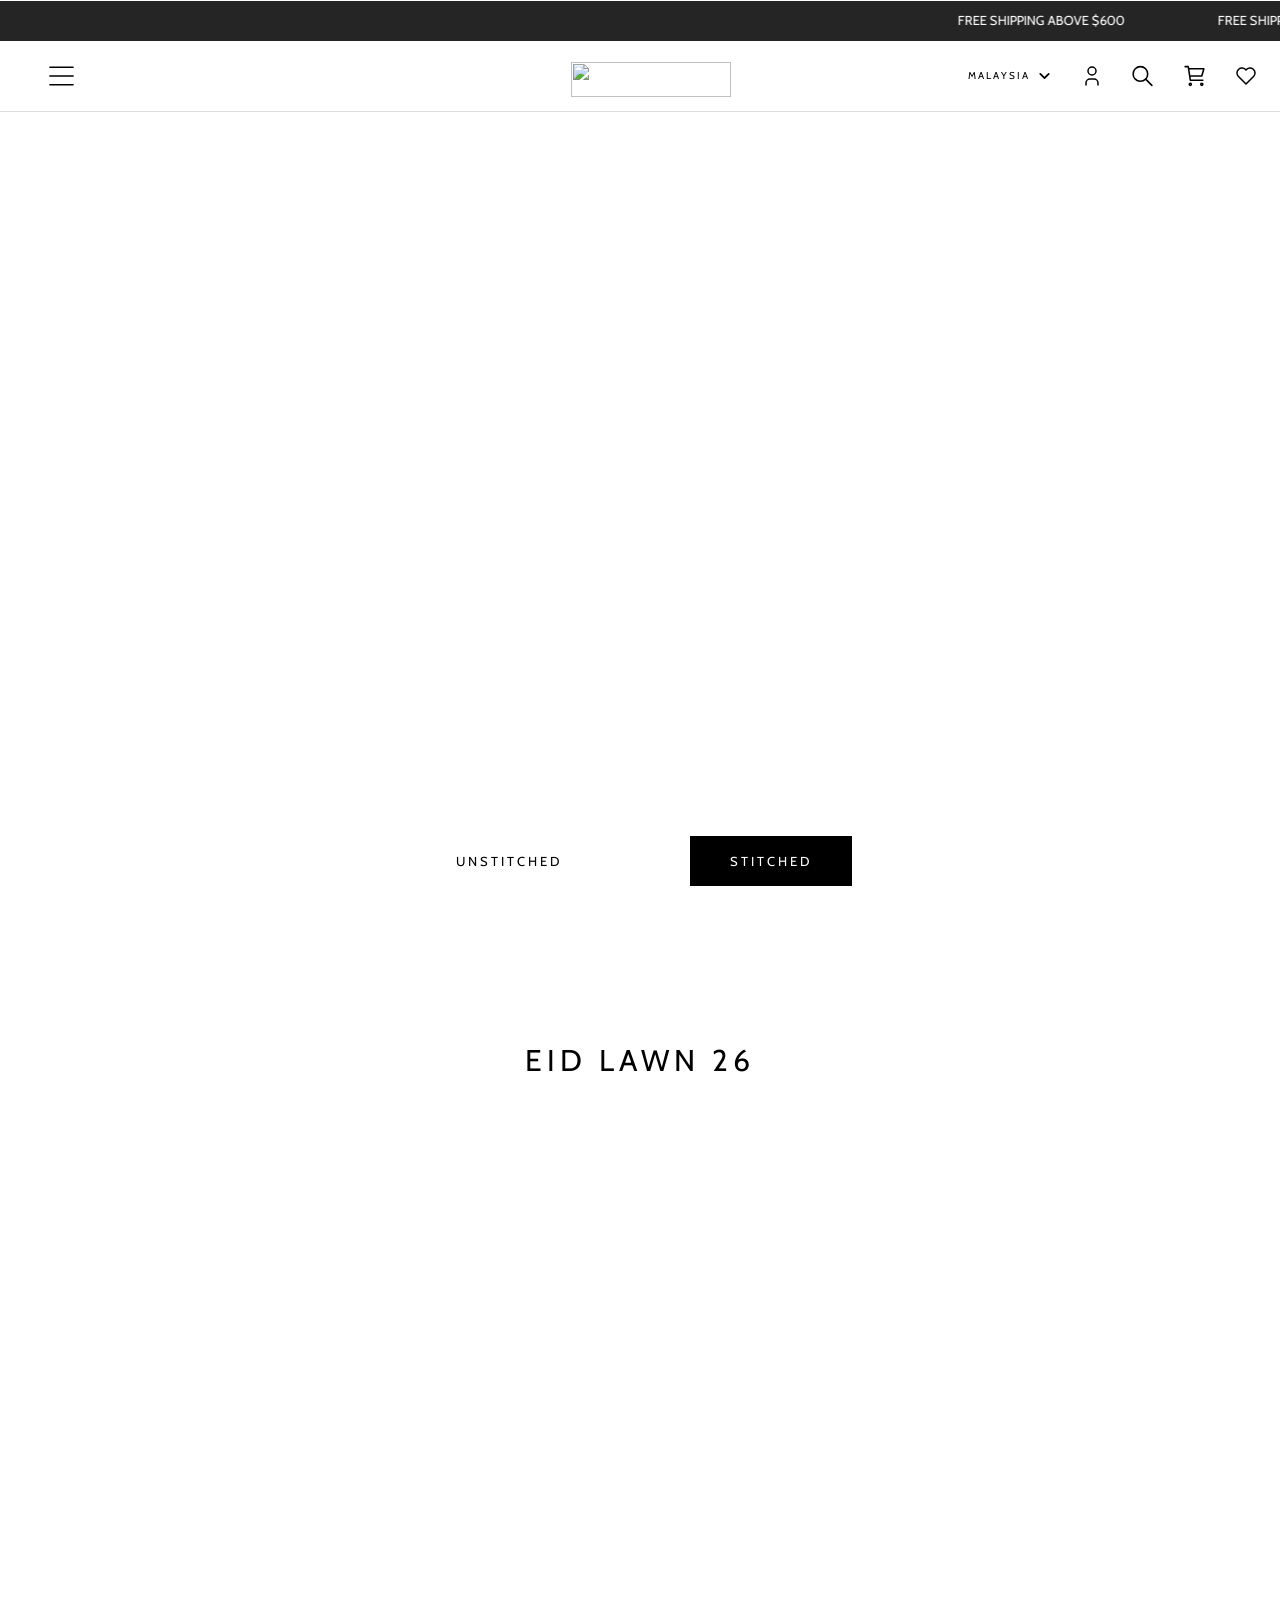
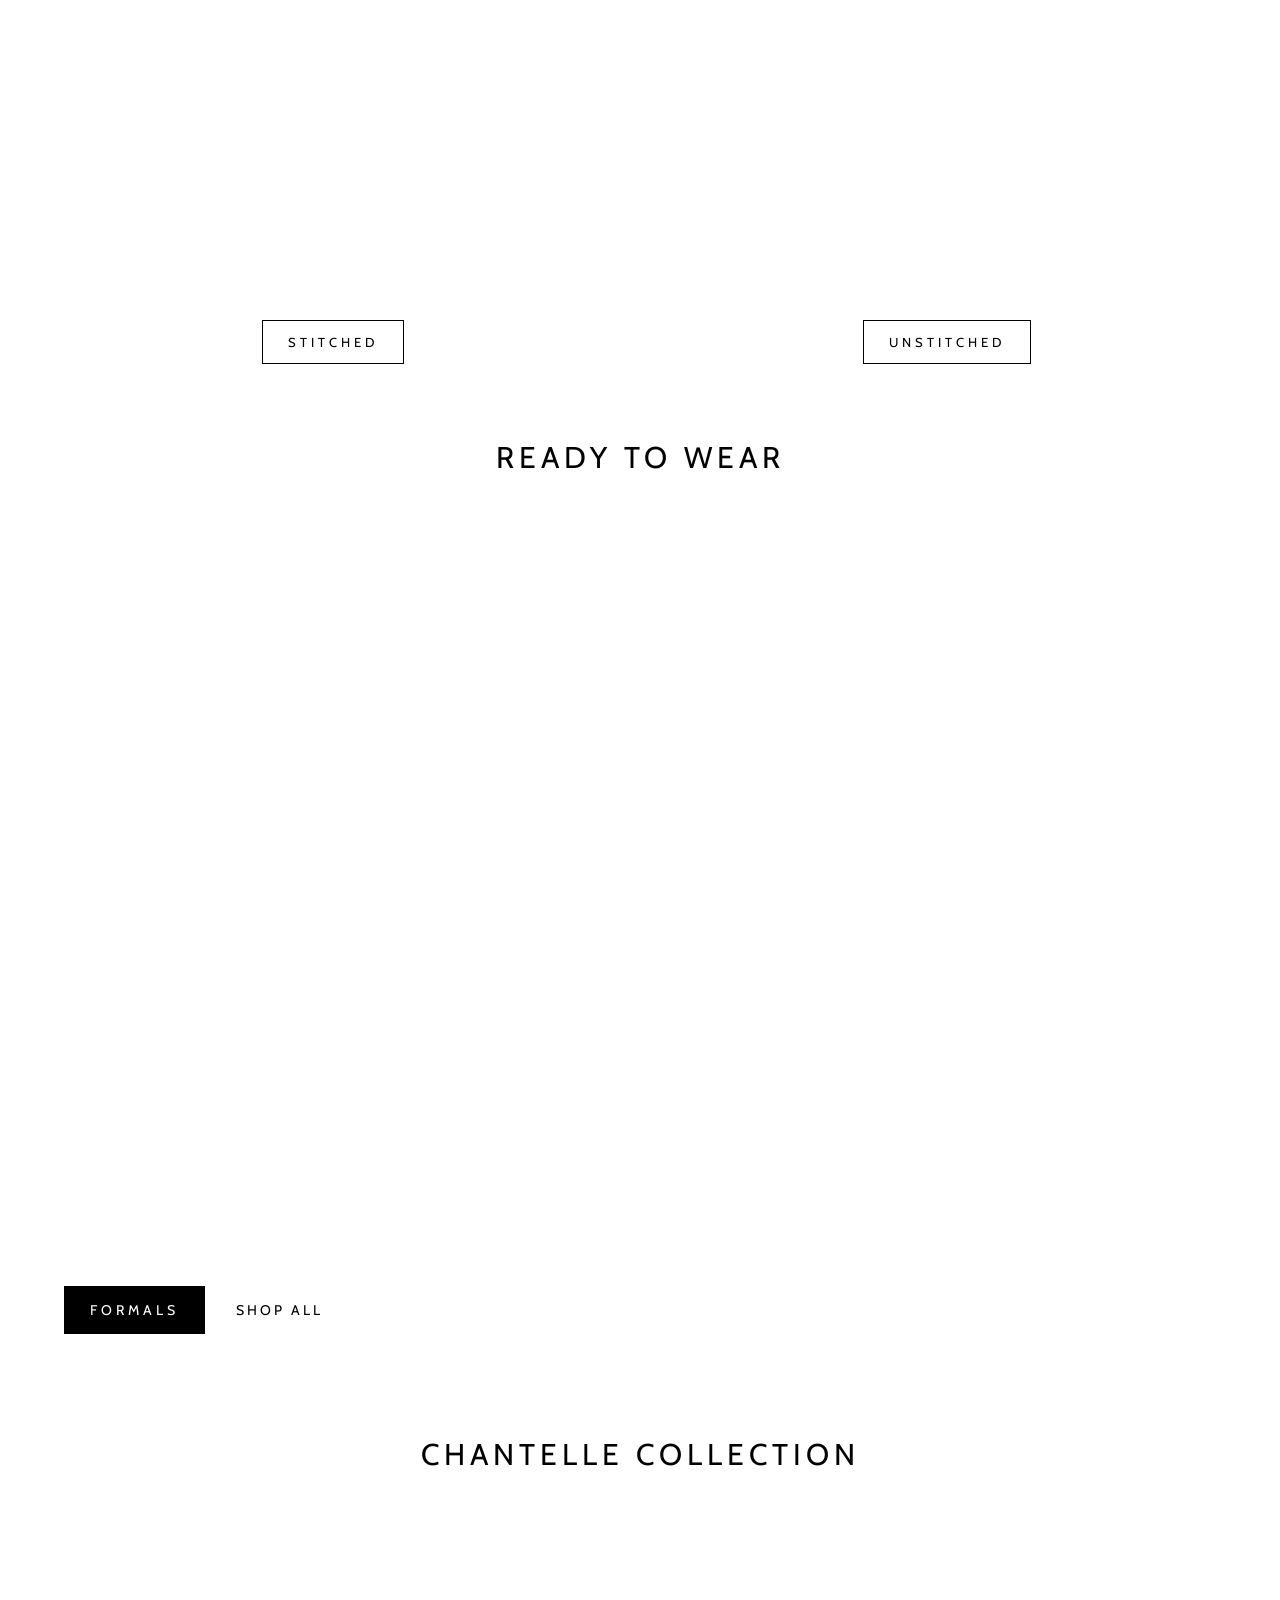
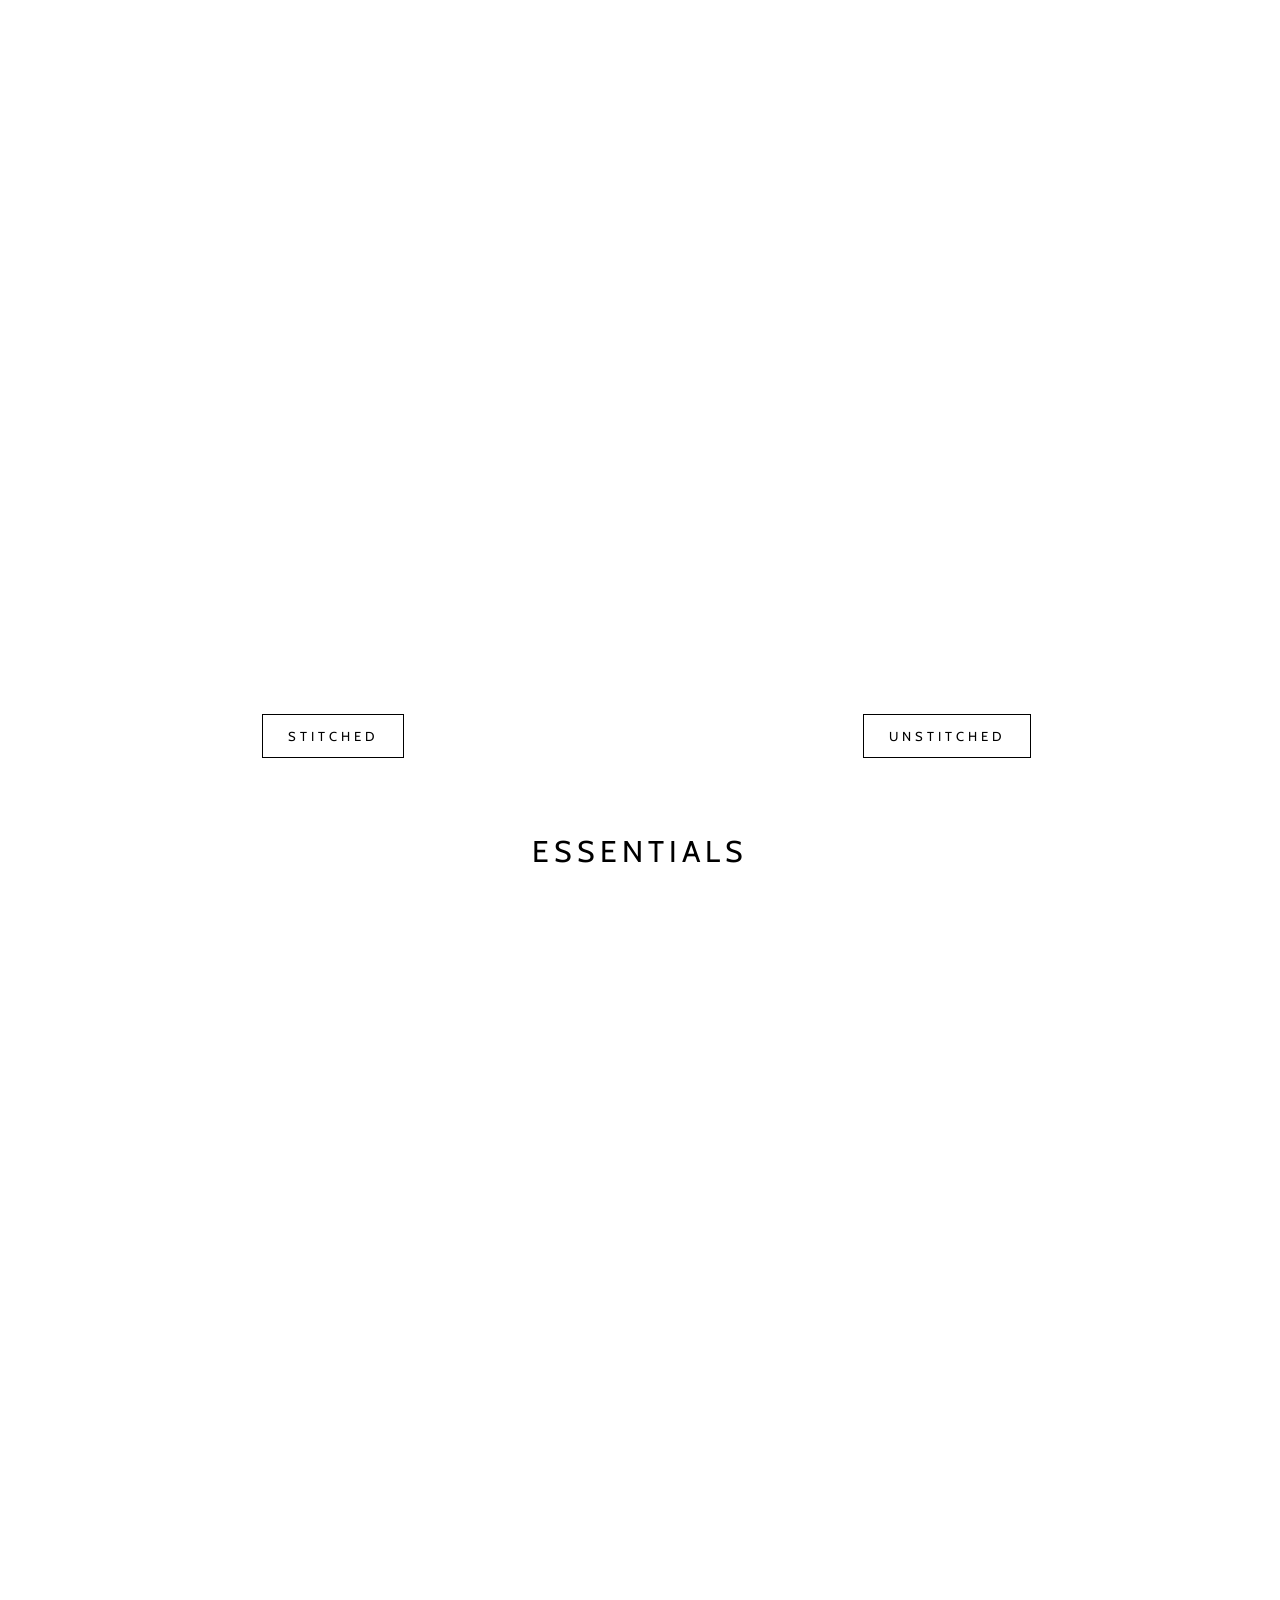
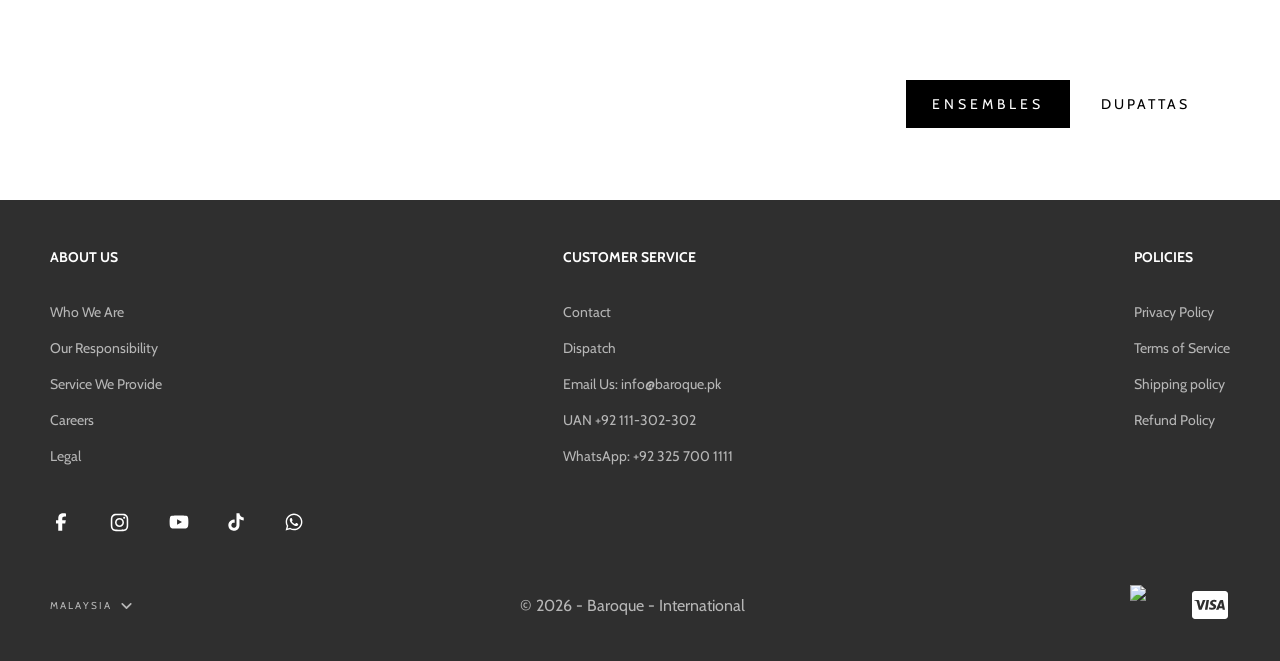
==== index.html @ 1a06023e "Rename barque-landing-page.html to index.html" ====
<!doctype html>
<html lang="en">
  <head>
    <meta charset="UTF-8" />
    <meta name="viewport" content="width=device-width, initial-scale=1.0" />
    <title>Baroque Official Store - International</title>
    <link rel="stylesheet" href="website-style-sheet.css" />
  <link rel="shortcut-icon" type="x-icon" href="baroque-tab-logo/favicon.png">
    
  <!-- <link rel="stylesheet" href="section.css" /> -->
  </head>
  <body>
    <div class="top_nav">
      <marquee loop="infinite" behavior="scroll" scrollamount="10">
        <div class="top_nav_highlights">
          <span class="top_nav_texts">FREE SHIPPING ABOVE $600</span>
          <span class="top_nav_texts">FREE SHIPPING ABOVE $600</span>
          <span class="top_nav_texts">Call us at: UAN 111-302-302</span>
          <span class="top_nav_texts">CLICK HERE FOR : DISPATCH TIMELINE</span>
          <span class="top_nav_texts"
            >Last Date To Order Stitched Articles & Receive Before Eid is 3rd
            May, 2026</span
          >
        </div>
      </marquee>
    </div>
    <!-- Nav Start -->
    <div class="nav">
      <div class="hamburger">
        <svg
          class="hamburger"
          xmlns="http://www.w3.org/2000/svg"
          width="24"
          height="24"
          viewBox="0 0 24 24"
          fill="none"
          stroke="currentColor"
          stroke-width="1"
          stroke-linecap="round"
          stroke-linejoin="round"
          class="icon icon-tabler icons-tabler-outline icon-tabler-menu-2"
        >
          <path stroke="none" d="M0 0h24v24H0z" fill="none" />
          <path d="M4 6l16 0" />
          <path d="M4 12l16 0" />
          <path d="M4 18l16 0" />
        </svg>
      </div>
      <div class="logo_div">
        <img
          class="nav_logo"
          src="https://baroque.com.pk/cdn/shop/files/LOGO_PNG_V01_25cb20c8-1961-4b81-8a3b-e59bdeadee82.png?v=1754662487"
        />
      </div>
      <div class="icons_div">
        <div class="nav_options">
          <div class="choose_country">
            <span> M A L A Y S I A</span>
            <svg
              class="drop_down_arrow"
              xmlns="http://www.w3.org/2000/svg"
              viewBox="0 0 640 640"
            >
              <!--!Font Awesome Free v7.2.0 by @fontawesome - https://fontawesome.com License - https://fontawesome.com/license/free Copyright 2026 Fonticons, Inc.-->
              <path
                d="M297.4 438.6C309.9 451.1 330.2 451.1 342.7 438.6L502.7 278.6C515.2 266.1 515.2 245.8 502.7 233.3C490.2 220.8 469.9 220.8 457.4 233.3L320 370.7L182.6 233.4C170.1 220.9 149.8 220.9 137.3 233.4C124.8 245.9 124.8 266.2 137.3 278.7L297.3 438.7z"
              />
            </svg>
          </div>
          <svg
            class="user_icon"
            xmlns="http://www.w3.org/2000/svg"
            width="24"
            height="24"
            viewBox="0 0 24 24"
            fill="none"
            stroke="currentColor"
            stroke-width="1.5"
            stroke-linecap="round"
            stroke-linejoin="round"
            class="icon icon-tabler icons-tabler-outline icon-tabler-user"
          >
            <path stroke="none" d="M0 0h24v24H0z" fill="none" />
            <path d="M8 7a4 4 0 1 0 8 0a4 4 0 0 0 -8 0" />
            <path d="M6 21v-2a4 4 0 0 1 4 -4h4a4 4 0 0 1 4 4v2" />
          </svg>
          <svg
            class="search_icon"
            xmlns="http://www.w3.org/2000/svg"
            width="25px"
            height="30px"
            viewBox="0 0 24 24"
            fill="none"
            stroke="currentColor"
            stroke-width="1.5"
            stroke-linecap="round"
            stroke-linejoin="round"
            class="icon icon-tabler icons-tabler-outline icon-tabler-search"
          >
            <path stroke="none" d="M0 0h24v24H0z" fill="none" />
            <path d="M3 10a7 7 0 1 0 14 0a7 7 0 1 0 -14 0" />
            <path d="M21 21l-6 -6" />
          </svg>
          <svg
            class="cart_icon"
            width="25px"
            height="30px"
            viewBox="0 0 24.00 24.00"
            fill="none"
            xmlns="http://www.w3.org/2000/svg"
            stroke="currentcolor"
          >
            <g id="SVGRepo_bgCarrier" stroke-width="0"></g>
            <g
              id="SVGRepo_tracerCarrier"
              stroke-linecap="round"
              stroke-linejoin="round"
            ></g>
            <g id="SVGRepo_iconCarrier">
              <path
                d="M6.29977 5H21L19 12H7.37671M20 16H8L6 3H3M9 20C9 20.5523 8.55228 21 8 21C7.44772 21 7 20.5523 7 20C7 19.4477 7.44772 19 8 19C8.55228 19 9 19.4477 9 20ZM20 20C20 20.5523 19.5523 21 19 21C18.4477 21 18 20.5523 18 20C18 19.4477 18.4477 19 19 19C19.5523 19 20 19.4477 20 20Z"
                stroke-width="1.5"
                stroke-linecap="round"
                stroke-linejoin="round"
              ></path>
            </g>
          </svg>
          <svg
            class="heart_icon"
            xmlns="http://www.w3.org/2000/svg"
            width="24"
            height="24"
            viewBox="0 0 24 24"
            fill="none"
            stroke="currentColor"
            stroke-width="1.5"
            stroke-linecap="round"
            stroke-linejoin="round"
            class="icon icon-tabler icons-tabler-outline icon-tabler-heart"
          >
            <path stroke="none" d="M0 0h24v24H0z" fill="none" />
            <path
              d="M19.5 12.572l-7.5 7.428l-7.5 -7.428a5 5 0 1 1 7.5 -6.566a5 5 0 1 1 7.5 6.572"
            />
          </svg>
        </div>
      </div>
    </div>

    <!-- nav end -->
    <div class="picture_1">
      <div class="over_lay">
        <div>
          <div><p class="hero_text">OWN YOUR NEW LOOK</p></div>
          <div class="hero_buttons">
            <div>
              <a class="button_1" href=""><p>UNSTITCHED</p></a>
            </div>
            <div>
              <a class="button_2" href=""><p>STITCHED</p></a>
            </div>
          </div>
        </div>
      </div>
    </div>
    <div class="container_first">
      <p class="text_one">eid lawn 26</p>
      <div class="section_flex">
        <div class="left_box">
            <div class="left_button">
               <a style="text-decoration: none" href="stitched-eid-lawn-page.html"
            >
              <div class="inner_button_left">
                <p>STITCHED</p>
              </div>
            </div>
          </a>
        </div>
        <div class="right_box">
          <div class="right_button">
             <a style="text-decoration: none" href="https://www.youtube.com/"
            >
            <div class="inner_button_right">
              <p>UNSTITCHED</p>
            </div>
            </a>
          </div>
        </div>
      </div>
    </div>
    <div class="container_second">
      <p class="text_two">READY TO WEAR</p>
      <!-- can add 1 more div from here to -->
      <div class="section_flex_two">
        
        <div class="button_left_two">
          <a style="text-decoration: none;" href="">
          <div class="inner_btn">
            <p>FORMALS</p>
          </div>
        </a>
        </div>
        <div class="button_right_two">
          <a style="text-decoration: none;"href="">
          <div class="inner_bttn">
            <p>SHOP ALL</p>
          </div>
          </a>
        </div>
        </div>
      </div>
      <!-- here -->
     <div class="container_first">
      <p class="text_one">CHANTELLE COLLECTION</p>
      <div class="section_flex">
        <div class="left_box_sec_3">
            <div class="left_button">
               <a style="text-decoration: none" href="https://www.youtube.com/"
            >
              <div class="inner_button_left">
                <p>STITCHED</p>
              </div>
            </div>
          </a>
        </div>
        <div class="right_box_sec_3">
          <div class="right_button">
             <a style="text-decoration: none" href="https://www.youtube.com/"
            >
            <div class="inner_button_right">
              <p>UNSTITCHED</p>
            </div>
            </a>
          </div>
        </div>
      </div>
    </div>
    <div class="container_second">
      <p class="text_two">ESSENTIALS</p>
      <!-- can add 1 more div from here to -->
      <div class="section_flex_four">
        
        <div class="button_left_two_sec_4">
          <a style="text-decoration: none;" href="">
          <div class="inner_btn">
            <p>ENSEMBLES</p>
          </div>
        </a>
        </div>
        <div class="button_right_two_sec_4">
          <a style="text-decoration: none;"href="">
          <div class="inner_bttn">
            <p>DUPATTAS</p>
          </div>
          </a>
        </div>
        </div>
      </div>
      <div class="footer">
<div class="website_legal_data">
  <div class="about_us">
    <h4 style="color: white;">ABOUT US</h4>
    <br>
    <li>Who We Are</li>
    <br>
    <li>Our Responsibility</li>
    <br>
    <li>Service We Provide</li>
    <br>
    <li>Careers</li>
    <br>
    <li>Legal</li>
  </div>
  <div class="customer_service">
    <h4 style="color: white;">CUSTOMER SERVICE</h4>
    <br>
      <li>Contact</li>
      <br>
      <li>Dispatch</li>
      <br>
      <li>Email Us: info@baroque.pk</li>
      <br>
      <li>UAN +92 111-302-302</li>
      <br>
      <li>WhatsApp: +92 325 700 1111</li>
  </div>
  <div class="policies">
  <h4 style="color: white;">POLICIES</h4>
    <br>
  <li>Privacy Policy</li>
  <br>
  <li>Terms of Service</li>
  <br>
  <li>Shipping policy</li>
  <br>
  <li>Refund Policy</li>
</div>
</div>
 <div class="social_media_AC">
<svg 
class="facebook_icon"
xmlns="http://www.w3.org/2000/svg" viewBox="0 0 640 640"><!--!Font Awesome Free v7.2.0 by @font awesome - https://fontawesome.com License - https://fontawesome.com/license/free Copyright 2026 Fonticons, Inc.--><path fill="hsl(0, 0%, 100%)" d="M240 363.3L240 576L356 576L356 363.3L442.5 363.3L460.5 265.5L356 265.5L356 230.9C356 179.2 376.3 159.4 428.7 159.4C445 159.4 458.1 159.8 465.7 160.6L465.7 71.9C451.4 68 416.4 64 396.2 64C289.3 64 240 114.5 240 223.4L240 265.5L174 265.5L174 363.3L240 363.3z"/></svg>
<svg 
class="instagram_icon"
xmlns="http://www.w3.org/2000/svg" viewBox="0 0 640 640"><!--!Font Awesome Free v7.2.0 by @font awesome - https://fontawesome.com License - https://fontawesome.com/license/free Copyright 2026 Fonticons, Inc.--><path fill="rgb(255, 255, 255)" d="M320.3 205C256.8 204.8 205.2 256.2 205 319.7C204.8 383.2 256.2 434.8 319.7 435C383.2 435.2 434.8 383.8 435 320.3C435.2 256.8 383.8 205.2 320.3 205zM319.7 245.4C360.9 245.2 394.4 278.5 394.6 319.7C394.8 360.9 361.5 394.4 320.3 394.6C279.1 394.8 245.6 361.5 245.4 320.3C245.2 279.1 278.5 245.6 319.7 245.4zM413.1 200.3C413.1 185.5 425.1 173.5 439.9 173.5C454.7 173.5 466.7 185.5 466.7 200.3C466.7 215.1 454.7 227.1 439.9 227.1C425.1 227.1 413.1 215.1 413.1 200.3zM542.8 227.5C541.1 191.6 532.9 159.8 506.6 133.6C480.4 107.4 448.6 99.2 412.7 97.4C375.7 95.3 264.8 95.3 227.8 97.4C192 99.1 160.2 107.3 133.9 133.5C107.6 159.7 99.5 191.5 97.7 227.4C95.6 264.4 95.6 375.3 97.7 412.3C99.4 448.2 107.6 480 133.9 506.2C160.2 532.4 191.9 540.6 227.8 542.4C264.8 544.5 375.7 544.5 412.7 542.4C448.6 540.7 480.4 532.5 506.6 506.2C532.8 480 541 448.2 542.8 412.3C544.9 375.3 544.9 264.5 542.8 227.5zM495 452C487.2 471.6 472.1 486.7 452.4 494.6C422.9 506.3 352.9 503.6 320.3 503.6C287.7 503.6 217.6 506.2 188.2 494.6C168.6 486.8 153.5 471.7 145.6 452C133.9 422.5 136.6 352.5 136.6 319.9C136.6 287.3 134 217.2 145.6 187.8C153.4 168.2 168.5 153.1 188.2 145.2C217.7 133.5 287.7 136.2 320.3 136.2C352.9 136.2 423 133.6 452.4 145.2C472 153 487.1 168.1 495 187.8C506.7 217.3 504 287.3 504 319.9C504 352.5 506.7 422.6 495 452z"/></svg>
<svg
class="youtube_icon"
xmlns="http://www.w3.org/2000/svg" viewBox="0 0 640 640"><!--!Font Awesome Free v7.2.0 by @font awesome - https://fontawesome.com License - https://fontawesome.com/license/free Copyright 2026 Fonticons, Inc.--><path fill="rgb(255, 255, 255)" d="M581.7 188.1C575.5 164.4 556.9 145.8 533.4 139.5C490.9 128 320.1 128 320.1 128C320.1 128 149.3 128 106.7 139.5C83.2 145.8 64.7 164.4 58.4 188.1C47 231 47 320.4 47 320.4C47 320.4 47 409.8 58.4 452.7C64.7 476.3 83.2 494.2 106.7 500.5C149.3 512 320.1 512 320.1 512C320.1 512 490.9 512 533.5 500.5C557 494.2 575.5 476.3 581.8 452.7C593.2 409.8 593.2 320.4 593.2 320.4C593.2 320.4 593.2 231 581.8 188.1zM264.2 401.6L264.2 239.2L406.9 320.4L264.2 401.6z"/></svg> 
<svg
class="tiktok_icon"
xmlns="http://www.w3.org/2000/svg" viewBox="0 0 640 640"><!--!Font Awesome Free v7.2.0 by @font awesome - https://fontawesome.com License - https://fontawesome.com/license/free Copyright 2026 Fonticons, Inc.--><path fill="rgb(255, 255, 255)" d="M544.5 273.9C500.5 274 457.5 260.3 421.7 234.7L421.7 413.4C421.7 446.5 411.6 478.8 392.7 506C373.8 533.2 347.1 554 316.1 565.6C285.1 577.2 251.3 579.1 219.2 570.9C187.1 562.7 158.3 545 136.5 520.1C114.7 495.2 101.2 464.1 97.5 431.2C93.8 398.3 100.4 365.1 116.1 336C131.8 306.9 156.1 283.3 185.7 268.3C215.3 253.3 248.6 247.8 281.4 252.3L281.4 342.2C266.4 337.5 250.3 337.6 235.4 342.6C220.5 347.6 207.5 357.2 198.4 369.9C189.3 382.6 184.4 398 184.5 413.8C184.6 429.6 189.7 444.8 199 457.5C208.3 470.2 221.4 479.6 236.4 484.4C251.4 489.2 267.5 489.2 282.4 484.3C297.3 479.4 310.4 469.9 319.6 457.2C328.8 444.5 333.8 429.1 333.8 413.4L333.8 64L421.8 64C421.7 71.4 422.4 78.9 423.7 86.2C426.8 102.5 433.1 118.1 442.4 131.9C451.7 145.7 463.7 157.5 477.6 166.5C497.5 179.6 520.8 186.6 544.6 186.6L544.6 274z"/></svg>
<svg
class="whatsapp_icon"
xmlns="http://www.w3.org/2000/svg" viewBox="0 0 640 640"><!--!Font Awesome Free v7.2.0 by @font awesome - https://fontawesome.com License - https://fontawesome.com/license/free Copyright 2026 Fonticons, Inc.--><path fill="rgb(255, 255, 255)" d="M476.9 161.1C435 119.1 379.2 96 319.9 96C197.5 96 97.9 195.6 97.9 318C97.9 357.1 108.1 395.3 127.5 429L96 544L213.7 513.1C246.1 530.8 282.6 540.1 319.8 540.1L319.9 540.1C442.2 540.1 544 440.5 544 318.1C544 258.8 518.8 203.1 476.9 161.1zM319.9 502.7C286.7 502.7 254.2 493.8 225.9 477L219.2 473L149.4 491.3L168 423.2L163.6 416.2C145.1 386.8 135.4 352.9 135.4 318C135.4 216.3 218.2 133.5 320 133.5C369.3 133.5 415.6 152.7 450.4 187.6C485.2 222.5 506.6 268.8 506.5 318.1C506.5 419.9 421.6 502.7 319.9 502.7zM421.1 364.5C415.6 361.7 388.3 348.3 383.2 346.5C378.1 344.6 374.4 343.7 370.7 349.3C367 354.9 356.4 367.3 353.1 371.1C349.9 374.8 346.6 375.3 341.1 372.5C308.5 356.2 287.1 343.4 265.6 306.5C259.9 296.7 271.3 297.4 281.9 276.2C283.7 272.5 282.8 269.3 281.4 266.5C280 263.7 268.9 236.4 264.3 225.3C259.8 214.5 255.2 216 251.8 215.8C248.6 215.6 244.9 215.6 241.2 215.6C237.5 215.6 231.5 217 226.4 222.5C221.3 228.1 207 241.5 207 268.8C207 296.1 226.9 322.5 229.6 326.2C232.4 329.9 268.7 385.9 324.4 410C359.6 425.2 373.4 426.5 391 423.9C401.7 422.3 423.8 410.5 428.4 397.5C433 384.5 433 373.4 431.6 371.1C430.3 368.6 426.6 367.2 421.1 364.5z"/></svg>
</div>
<div class="footer_bottom">
  <div class="country_selector">
     <span> M A L A Y S I A</span>
            <svg
              class="footer_drop_down_arrow"
              xmlns="http://www.w3.org/2000/svg"
              viewBox="0 0 640 640"
            >
              <!--!Font Awesome Free v7.2.0 by @font awesome - https://fontawesome.com License - https://fontawesome.com/license/free Copyright 2026 Fonticons, Inc.-->
              <path
                d="M297.4 438.6C309.9 451.1 330.2 451.1 342.7 438.6L502.7 278.6C515.2 266.1 515.2 245.8 502.7 233.3C490.2 220.8 469.9 220.8 457.4 233.3L320 370.7L182.6 233.4C170.1 220.9 149.8 220.9 137.3 233.4C124.8 245.9 124.8 266.2 137.3 278.7L297.3 438.7z"
              />
            </svg>
  </div>
  <div class="copy_rights"><p>© 2026 - Baroque - International</p></div>
  <div class="payment_services">
    <img 
    class="mastercard"
    src="https://www.svgrepo.com/show/452059/mastercard.svg"/>
   <svg
     class="visacard" 
   xmlns="http://www.w3.org/2000/svg" viewBox="0 0 640 640"><!--!Font Awesome Free v7.2.0 by @fontawesome - https://fontawesome.com License - https://fontawesome.com/license/free Copyright 2026 Fonticons, Inc.--><path fill="#ffffff" d="M502.1 295.3C502.1 295.3 509.7 332.5 511.4 340.3L478 340.3C481.3 331.4 494 296.8 494 296.8C493.8 297.1 497.3 287.7 499.3 281.9L502.1 295.3zM608 144L608 496C608 522.5 586.5 544 560 544L80 544C53.5 544 32 522.5 32 496L32 144C32 117.5 53.5 96 80 96L560 96C586.5 96 608 117.5 608 144zM184.5 395.2L247.7 240L205.2 240L165.9 346L161.6 324.5L147.6 253.1C145.3 243.2 138.2 240.4 129.4 240L64.7 240L64 243.1C79.8 247.1 93.9 252.9 106.2 260.2L142 395.2L184.5 395.2zM278.9 395.4L304.1 240L263.9 240L238.8 395.4L278.9 395.4zM418.8 344.6C419 326.9 408.2 313.4 385.1 302.3C371 295.2 362.4 290.4 362.4 283.1C362.6 276.5 369.7 269.7 385.5 269.7C398.6 269.4 408.2 272.5 415.4 275.6L419 277.3L424.5 243.7C416.6 240.6 404 237.1 388.5 237.1C348.8 237.1 320.9 258.3 320.7 288.5C320.4 310.8 340.7 323.2 355.9 330.7C371.4 338.3 376.7 343.3 376.7 350C376.5 360.4 364.1 365.2 352.6 365.2C336.6 365.2 328 362.7 314.9 356.9L309.6 354.4L304 389.3C313.4 393.6 330.8 397.4 348.8 397.6C391 397.7 418.5 376.8 418.8 344.6zM560 395.4L527.6 240L496.5 240C486.9 240 479.6 242.8 475.5 252.9L415.8 395.4L458 395.4C458 395.4 464.9 376.2 466.4 372.1L518 372.1C519.2 377.6 522.8 395.4 522.8 395.4L560 395.4z"/></svg>
</div>
 </div>
 </div>
    <!-- Atta Section End -->

    <!-- muhammad first method -->
    <!-- <div class="container">
      <p class="text_one">eid lawn 26</p>
      <div class="flex_section">
        <div class="left_box">
          <img
            width="550px"
            height="600px"
            src="https://baroque.com.pk/cdn/shop/files/75_e95b46a7-1574-4824-a172-3d1d72976178.jpg?v=1778924320&width=1000"
          />
          <div class="left_button">Left button</div>
        </div>
        <div class="right_box">
          <img
            width="550px"
            height="600px"
            src="https://baroque.com.pk/cdn/shop/files/85_c4e0151f-7699-4dd1-af59-324c01a60be9.jpg?v=1778924372&width=1000"
          />
          <div class="right_button">Right button</div>
        </div>
      </div>
    </div> -->
  </body>
</html>
---- website-style-sheet.css ----
@import url("https://fonts.googleapis.com/css2?family=Cabin:ital,wght@0,400..700;1,400..700&display=swap");
body {
  margin: 0px;
}
.picture_1 {
  position: relative;
  height: 100vh;
  width: 100%;
  background-image: url("https://baroque.com.pk/cdn/shop/files/MAin_BAnner82.jpg?v=1778924216&width=2000");
  background-position: center;
  background-repeat: no-repeat;
  background-size: cover;
}

.top_nav_highlights {
  display: flex;
  padding: 9px;
  align-items: center;
  color: #ffff;
  font-size: 13px;
  font-family: "Cabin", sans-serif;

  margin-top: 1px;
}
.marquee {
  display: flex;
  align-items: center;
  justify-content: space-around;
}
.top_nav_texts {
  margin-left: 46.6px;
  margin-right: 46.6px;
  margin-top: 1px;
}
.top_nav {
  margin-top: 0.5px;
  background-color: rgb(37 37 37);
}
.nav {
  display: flex;
  align-items: center;
  height: 70px;
  position: sticky;
  border-bottom:solid #DDDDDD 1px;
  top: 0px;
  background-color: white;
  /* or any non-white default */
  transition: background-color 0.1s ease;
  z-index: 1;
}


.nav > div {
  flex: 1;
  display: flex;
  align-items: center;
}

.hamburger {
  height: 50px;
  width: 35px;

  margin-left: 22px;
}
.hamburger:first-child {
  justify-content: flex-start;
}

/* Middle column: logo centered */
.logo_div {
  justify-content: center;
  /* center the image horizontally */
}

.nav_logo {
  width: 160px;
  height: 35px;
  margin-top: 7px;
}
.icons_div:last-child {
  justify-content: flex-end;

}
.nav_options {
  display: flex;
width: 290px;
  align-items: center;
  margin-right: 22px;

  justify-content: space-between;
  color: black;
}

.choose_country {
  display: flex;
  justify-content: space-between;
  align-items: center;
  font-family: cabin, sans-serif;
  font-size: 10px;
}
.choose_country:hover {
  color: #878787;
  fill: #878787;
}

.drop_down_arrow {
  margin-left: 8px;
  width: 17px;
}

.over_lay {
  color: #ffff;
  display: flex;
  justify-content: center;
  bottom: 0px;
  font-size: 38px;
  font-weight: 10;
  align-items: end;
  height: 86vh;
  font-family: cabin, sans-serif;
}
.hero_text {
  letter-spacing: 4px;
}
.hero_buttons {
  display: flex;
  justify-content: center;
  margin-top: 40px;
  gap: 100px;
  letter-spacing: 3px;
}

.button_1 {
  background-color: white;
  color: black;
  font-size: 13px;
  width: 160px;
  height: 48px;
  border: solid white 1px;
  text-decoration: none;
  display: flex;
  justify-content: center;
  align-items: center;
}

.button_1:hover {
  color: white;
  transition: all 0.6s ease;
  background-color: transparent;
}

.button_2 {
  background-color: black;
  color: white;
  font-size: 13px;
  width: 160px;
  height: 48px;
  border: solid black 1px;
  text-decoration: none;
  display: flex;
  justify-content: center;
  align-items: center;
}
.button_2:hover {
  color: black;
  background-color: transparent;
  transition: all 0.6s ease;
}
.container_first {
  margin: 0px;
}
.text_one {
  text-align: center;
  font-size: 30px;
  margin-top: 30px;
  margin-bottom: 30px;
  font-family: cabin, sans-serif;
  text-transform: uppercase;
  letter-spacing: 5px;
}

.section_flex {
  display: flex;
  justify-content: space-between;
  margin: 0px 2.5vw;
}

.left_box {
  height: 100vh;
  width: 100vw;
  margin-right: 1vw;
  text-decoration: none;
  background-repeat: no-repeat;
  background-size: cover;
  background-image: url("https://baroque.com.pk/cdn/shop/files/75_e95b46a7-1574-4824-a172-3d1d72976178.jpg?v=1778924320&width=1000");
}
.left_button {
  height: 95vh;
  display: flex;
  text-decoration: none;
  justify-content: center;
  align-items: end;
}
.inner_button_left {
  background-color: white;
  color: black;
  border: solid black 1px;
  padding: 0px 25px;
  display: flex;
  font-family: cabin, sans-serif;
  font-size: 13px;
  justify-content: center;
  align-items: center;
  letter-spacing: 4px;
  transition: all 1s ease;
}
.inner_button_left:hover {
  background-color: black;
  color: white;
}
.right_box {
  height: 100vh;
  width: 100vw;
  background-position: center;
  background-repeat: no-repeat;
  background-size: cover;
  background-image: url("https://baroque.com.pk/cdn/shop/files/85_c4e0151f-7699-4dd1-af59-324c01a60be9.jpg?v=1778924372&width=1000");
}
.right_button {
  height: 95vh;
  display: flex;
  justify-content: center;

  align-items: end;
}
.inner_button_right {
  background-color: white;
  color: black;
  font-size: 13px;
  display: flex;
  justify-content: center;
  align-items: center;
  font-family: cabin, sans-serif;
  letter-spacing: 4px;
  border: solid black 1px;
  padding: 0px 25px;
}

.inner_button_right:hover {
  background-color: black;
  color: white;
  transition: all 1s ease;
}
.container_second {
  overflow: hidden;
  margin: 0px;
}
.text_two {
  text-align: center;
  font-size: 30px;
  margin-top: 30px;
  margin-bottom: 30px;
  font-family: cabin, sans-serif;
  text-transform: uppercase;
  letter-spacing: 5px;
}

.section_flex_two {
  width: 100vw;
  height: 100vh;
  display: flex;
  text-decoration: none;
  background-repeat: no-repeat;
  background-size: cover;
  background-image: url("https://baroque.com.pk/cdn/shop/files/MAin_BAnner78_bf8ef1d8-6daf-46c9-9911-0d128c094e9b.jpg?v=1777032363&width=2000");
}

.button_left_two {
  height: 92vh;
  display: flex;
  align-items: end;
  margin-left: 5vw;
}
.inner_btn {
  background-color: BLACK;
  color: white;
  border: solid black 1px;
  padding: 0px 25px;
  display: flex;
  font-family: cabin, sans-serif;
  font-size: 14px;
  margin-top: 70px;
  justify-content: center;
  align-items: center;
  letter-spacing: 4px;
  transition: all 1s ease;
}
.inner_btn:hover {
  background-color: transparent;
  color: black;
}
.button_right_two {
  height: 92vh;
  display: flex;
  align-items: end;
  margin-left: 5px;
}

.inner_bttn {
  background-color: white;
  color: black;
  border: solid white 1px;
  padding: 0px 25px;
  display: flex;
  font-family: cabin, sans-serif;
  font-size: 14px;
  margin-top: 70px;
  justify-content: center;
  align-items: center;
  letter-spacing: 3px;
  transition: all 1s ease;
}

.inner_bttn:hover {
  background-color: transparent;
  color: white;
}
.left_box_sec_3 {
  height: 100vh;
  width: 100vw;
  margin-right: 1vw;
  text-decoration: none;
  background-repeat: no-repeat;
  background-size: cover;
  background-image: url("https://baroque.com.pk/cdn/shop/files/93_284ee2fc-4918-4c61-8e74-2db4fa3081b3.jpg?v=1778925180&width=1000");
}
.right_box_sec_3 {
  height: 100vh;
  width: 100vw;
  background-position: center;
  background-repeat: no-repeat;
  background-size: cover;
  background-image: url("https://baroque.com.pk/cdn/shop/files/94_7fbc35b0-6fec-456f-b5c4-ef481ad6c785.jpg?v=1778925226&width=1000");
}
.section_flex_four {
  width: 100vw;
  height: 100vh;
  display: flex;
  justify-content: end;
  text-decoration: none;
  background-repeat: no-repeat;
  background-size: cover;
  background-image: url("https://baroque.com.pk/cdn/shop/files/MAin_BAnner83_1ed43421-f72a-4352-9ceb-3554331fdf94.jpg?v=1778925861&width=2000");
}

.button_left_two_sec_4 {
  height: 92vh;
  display: flex;
  align-items: end;
  margin-right: 5px;
}

.inner_btn {
  background-color: BLACK;
  color: white;
  border: solid black 1px;
  padding: 0px 25px;
  display: flex;
  font-family: cabin, sans-serif;
  font-size: 14px;
  margin-top: 70px;
  justify-content: center;
  align-items: center;
  letter-spacing: 4px;
  transition: all 1s ease;
}

.inner_btn:hover {
  background-color: transparent;
  color: black;
}

.button_right_two_sec_4 {
  height: 92vh;
  display: flex;
  align-items: end;
  margin-right: 5vw;
}

.inner_bttn {
  background-color: white;
  color: black;
  border: solid white 1px;
  padding: 0px 25px;
  display: flex;
  font-family: cabin, sans-serif;
  font-size: 14px;
  margin-top: 70px;
  justify-content: center;
  align-items: center;
  letter-spacing: 3px;
  transition: all 1s ease;
}

.inner_bttn:hover {
  background-color: transparent;
  color: white;
}
.footer {
  background-color: rgb(47 47 47);
  padding: 30px 50px;
}
.website_legal_data {
  color: white;
  list-style: none;
  font-family: cabin, sans-serif;
  display: flex;
  justify-content: space-between;
}
.about_us {
  color: rgb(182 182 182);
  font-size: 14px;
}
.customer_service {
  color: rgb(182 182 182);
  font-size: 14px;
}
.policies {
  color: rgb(182 182 182);
  font-size: 14px;
}
.social_media_AC {
  margin: 45px 0px;
  display: flex;
  width: 20vw;
  align-items: center;
  justify-content: space-between;
}
.facebook_icon {
  width: 22px;
}
.instagram_icon {
  width: 25px;
}
.youtube_icon {
  width: 22px;
}
.tiktok_icon {
  width: 22px;
}
.whatsapp_icon {
  width: 24px;
}
.footer_bottom{
  display: flex;
  align-items: center;
  justify-content: space-between;
}
.country_selector {
  display: flex;
  /* justify-content: space-between; */
  align-items: center;
  fill: rgb(182 182 182);
  color: rgb(182 182 182);
  font-family: cabin, sans-serif;
  font-size: 10px;
}

.country_selector:hover {
  fill: white;
  color: white;

  transition: all 0.6s ease;
}
.footer_drop_down_arrow {
  margin-left: 8px;
  width: 17px;
}
.copy_rights{
  font-family: cabin, sans-serif;
  color: rgb(182 182 182);
}
.payment_services{
  display: flex;
  gap: 20px;
  justify-content:center ;
}
.mastercard{
  width:40px;
}
.visacard{
  width: 40px;
}
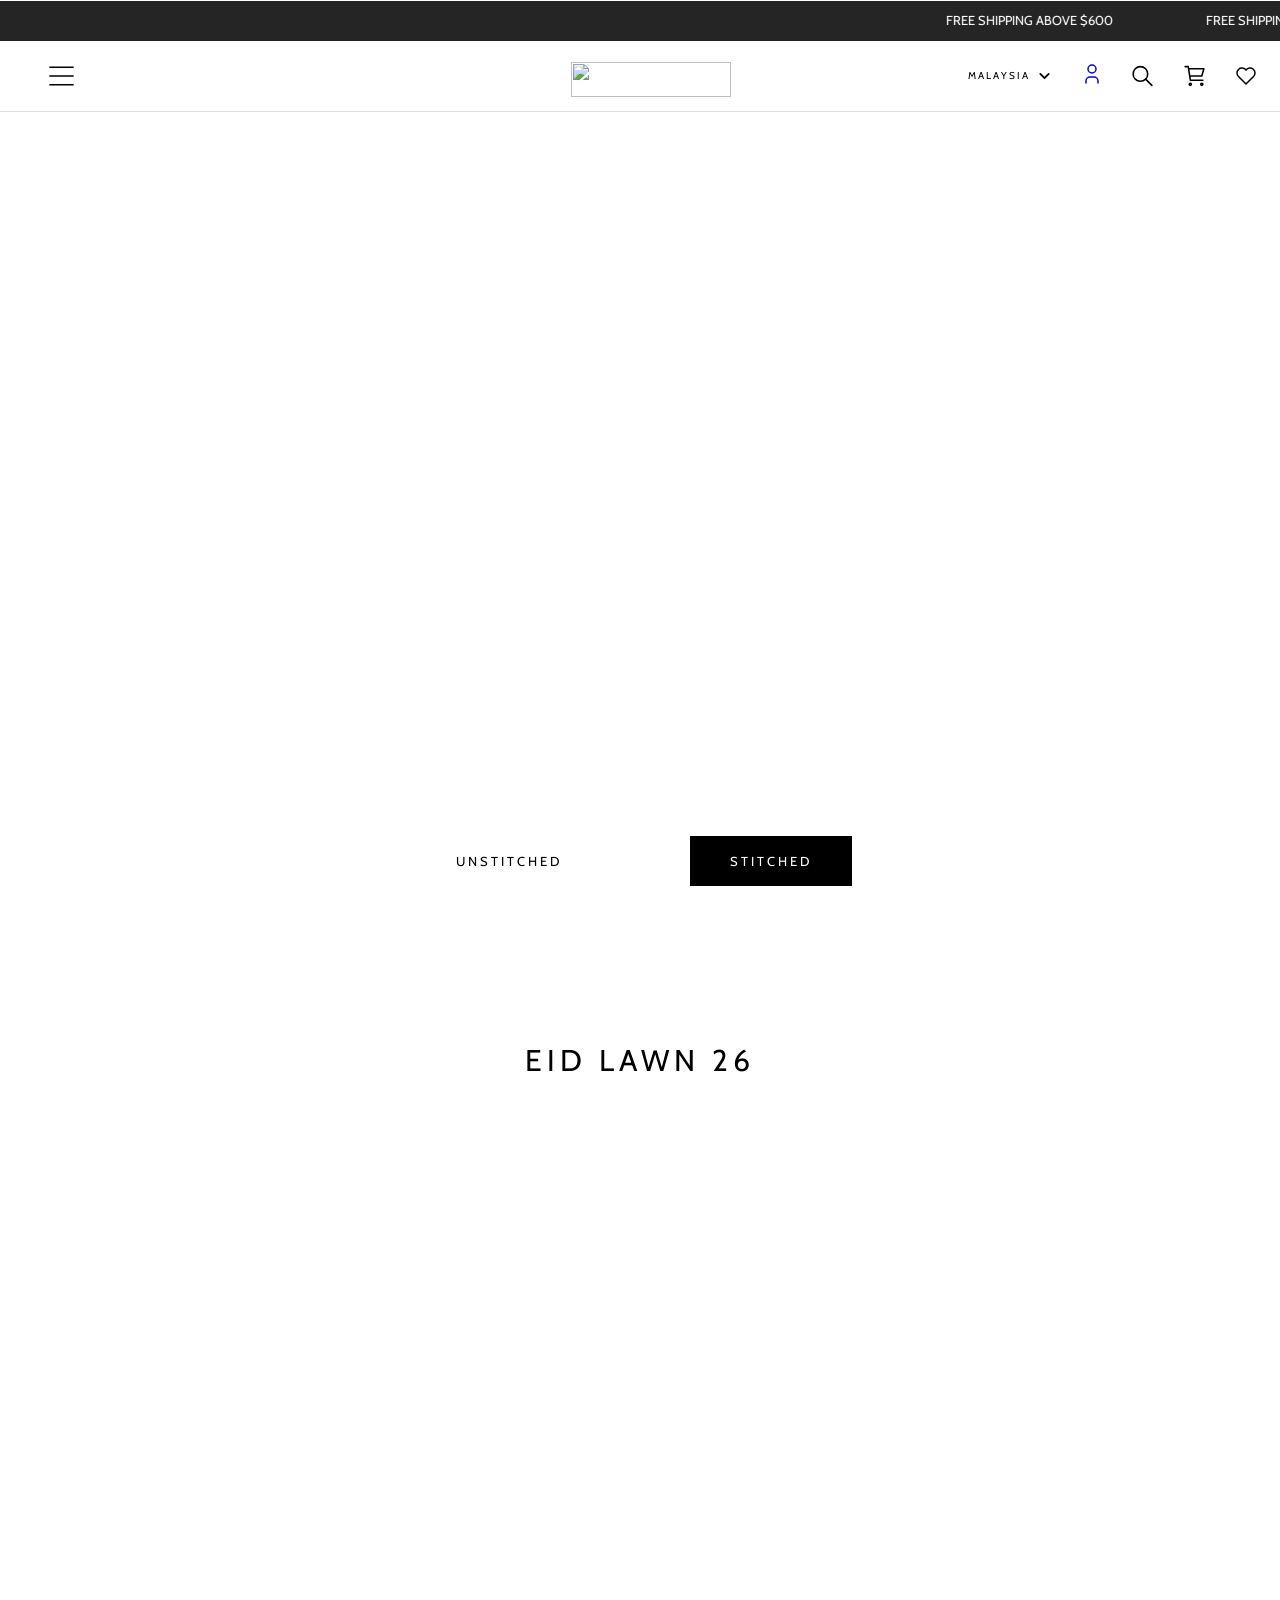
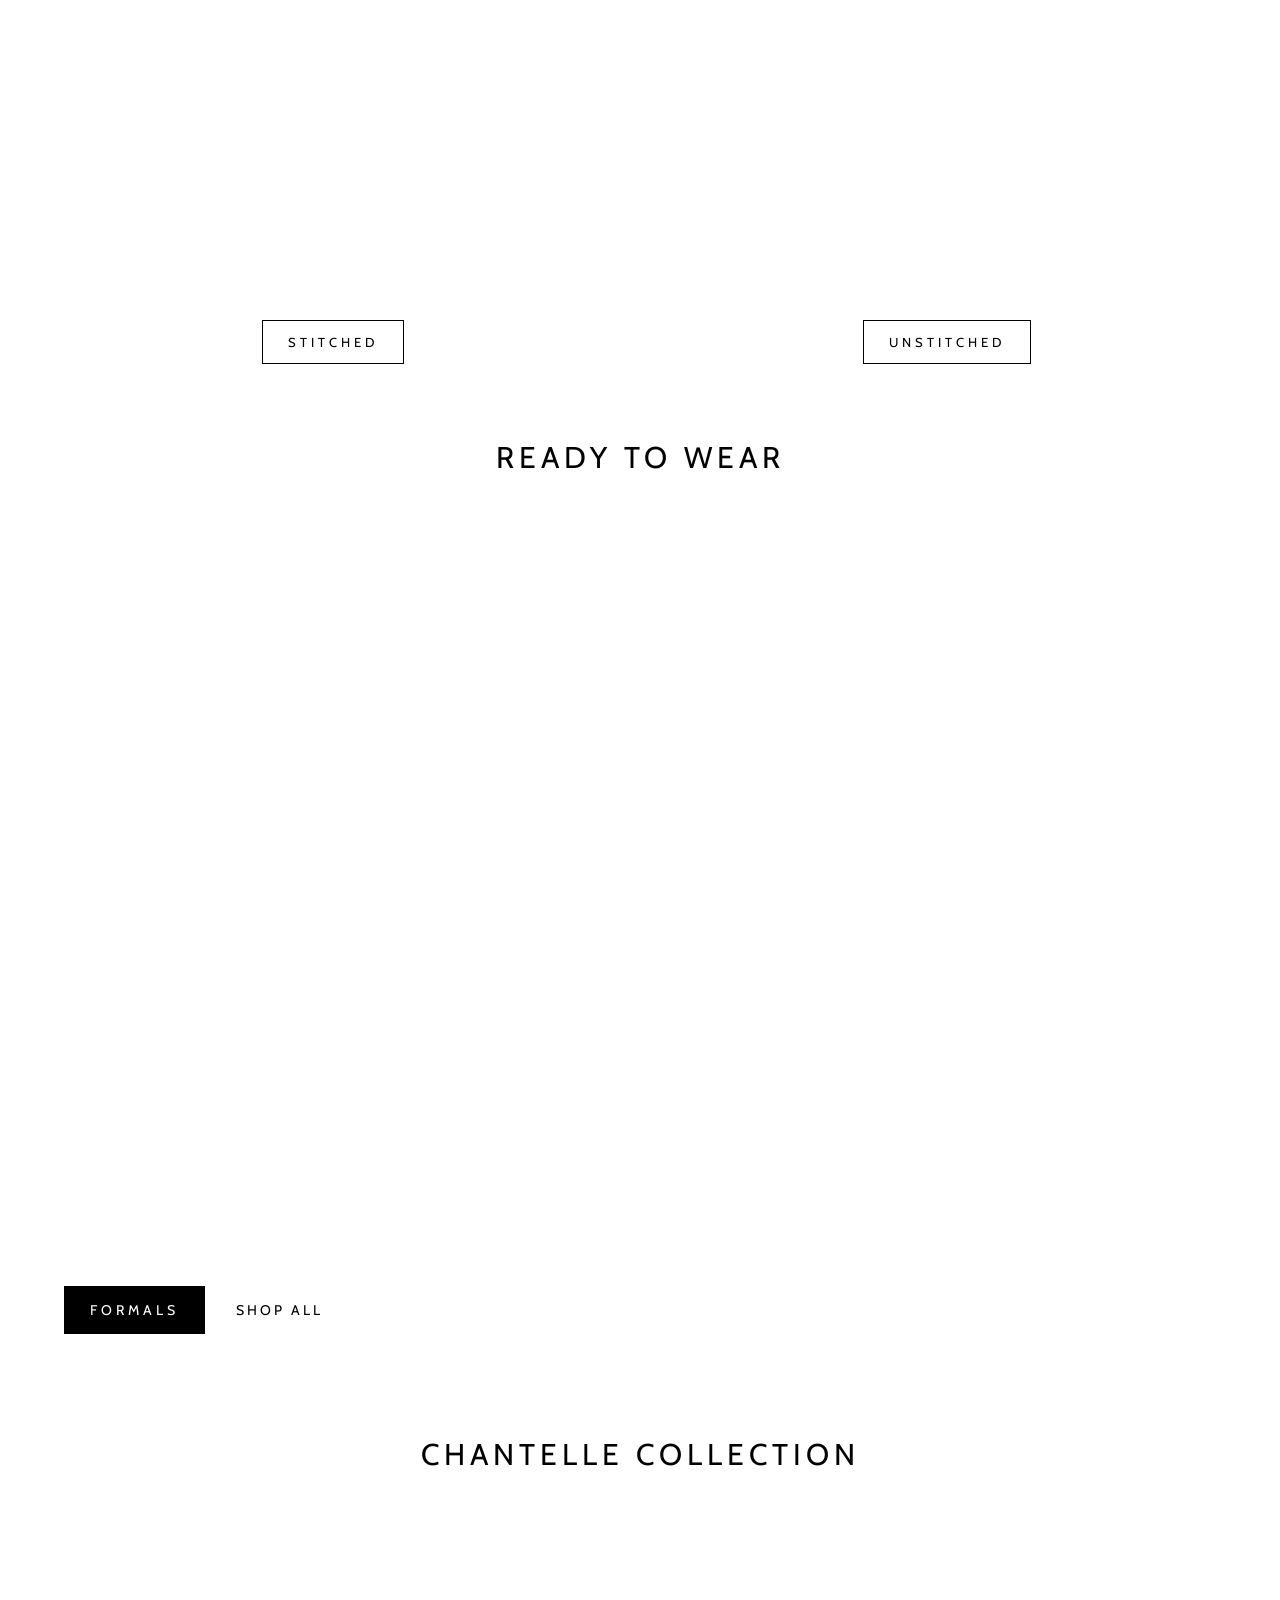
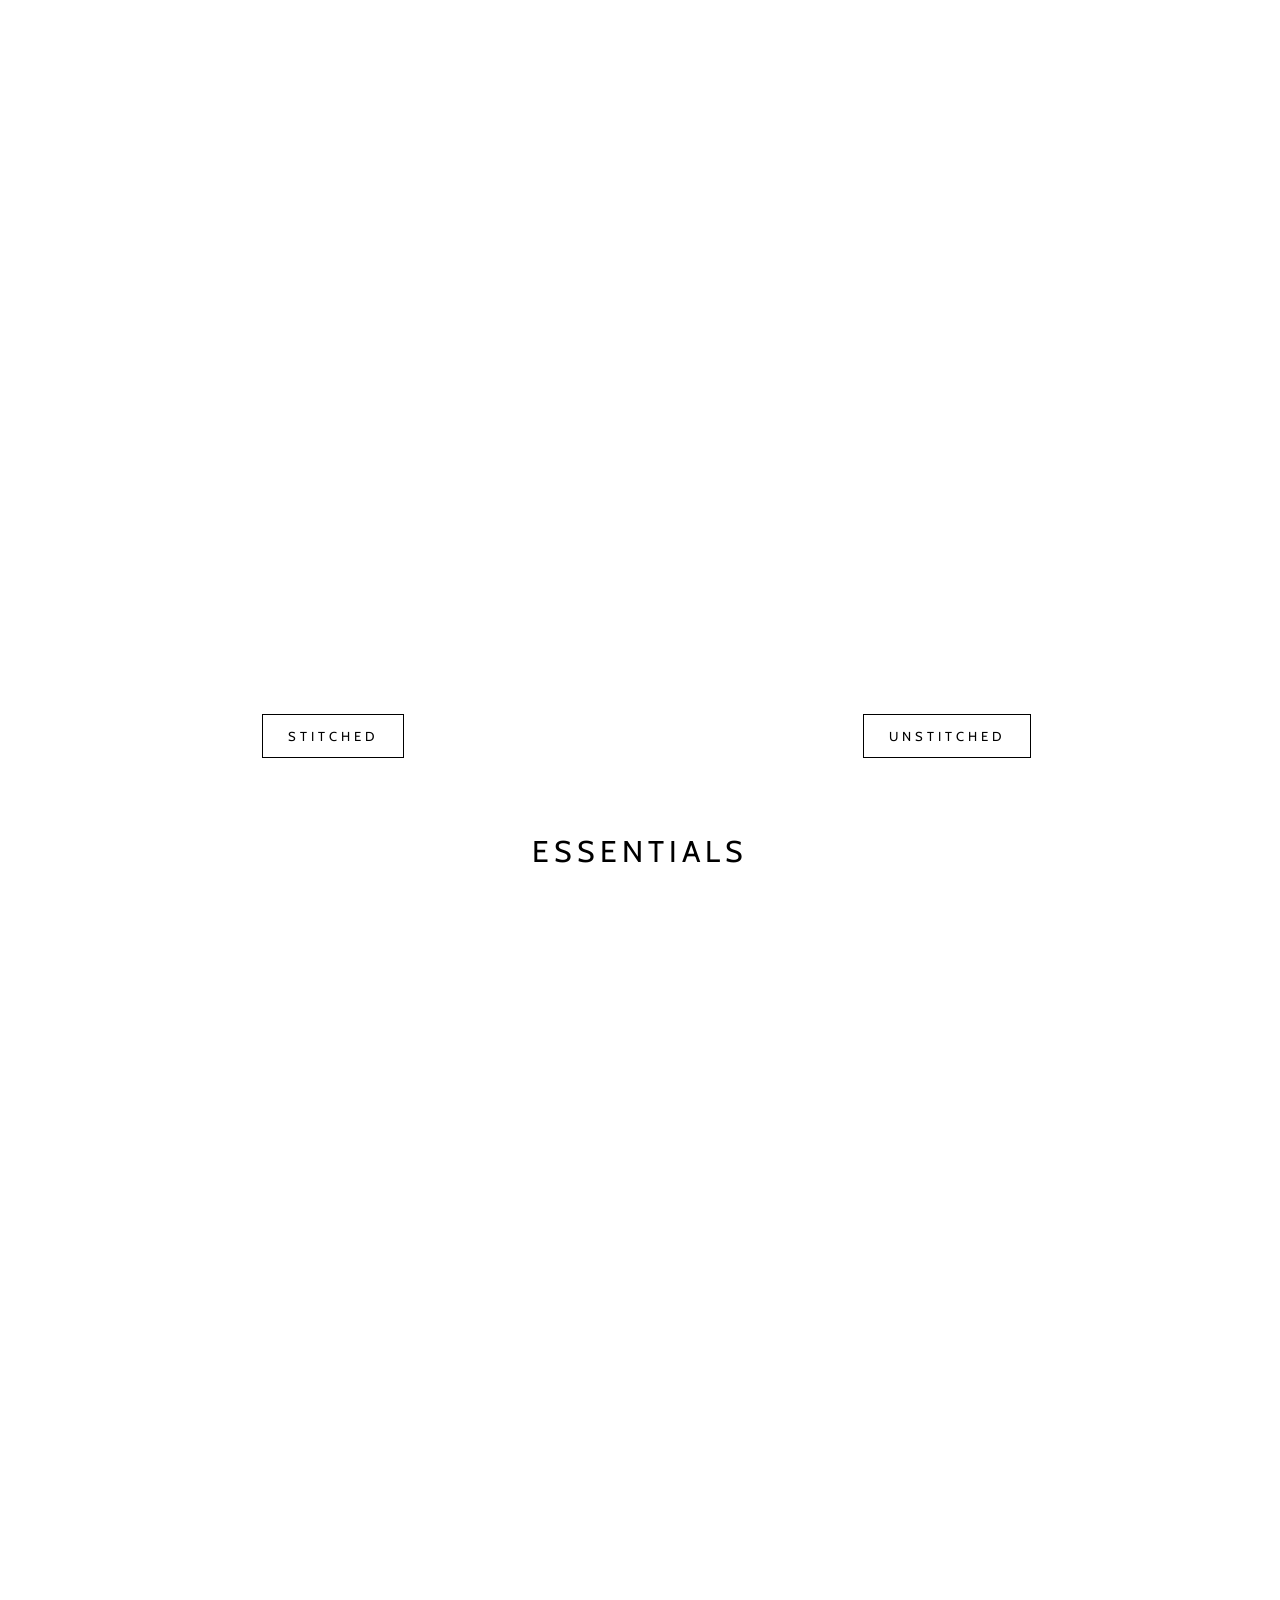
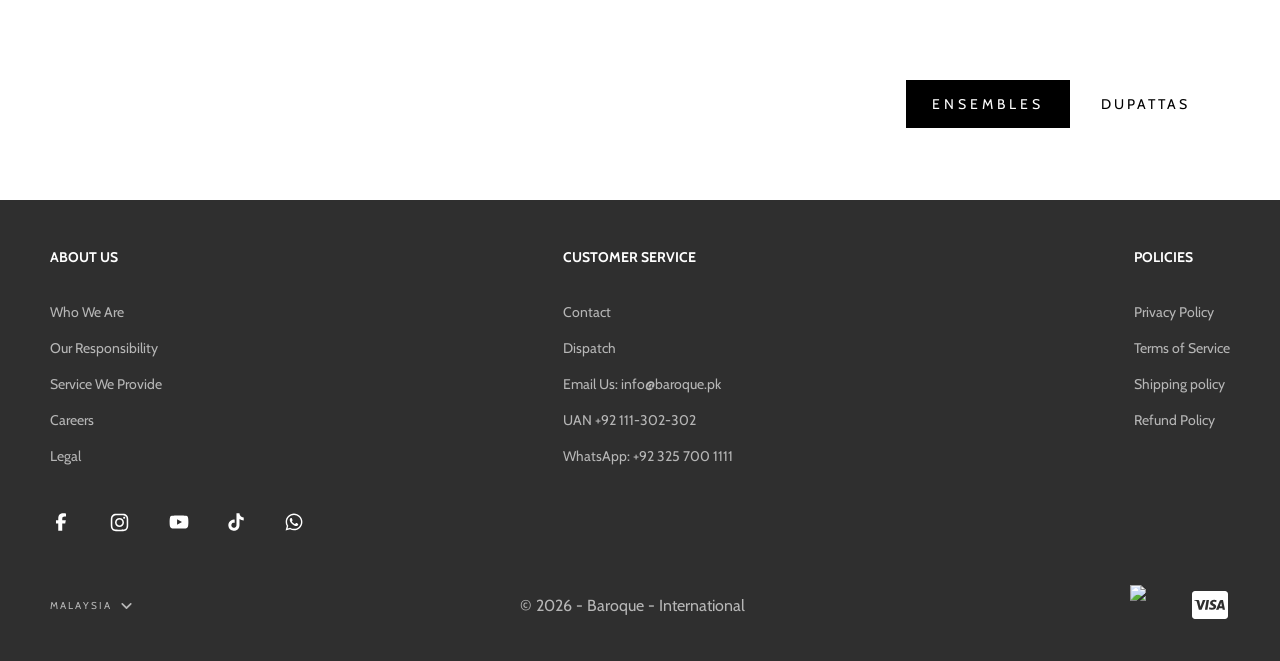
==== commit c4b4f062: "Update index.html" ====
--- a/index.html
+++ b/index.html
@@ -67,6 +67,7 @@
               />
             </svg>
           </div>
+          <a href="barque-sign-in.html">
           <svg
             class="user_icon"
             xmlns="http://www.w3.org/2000/svg"
@@ -84,6 +85,7 @@
             <path d="M8 7a4 4 0 1 0 8 0a4 4 0 0 0 -8 0" />
             <path d="M6 21v-2a4 4 0 0 1 4 -4h4a4 4 0 0 1 4 4v2" />
           </svg>
+          </a>
           <svg
             class="search_icon"
             xmlns="http://www.w3.org/2000/svg"
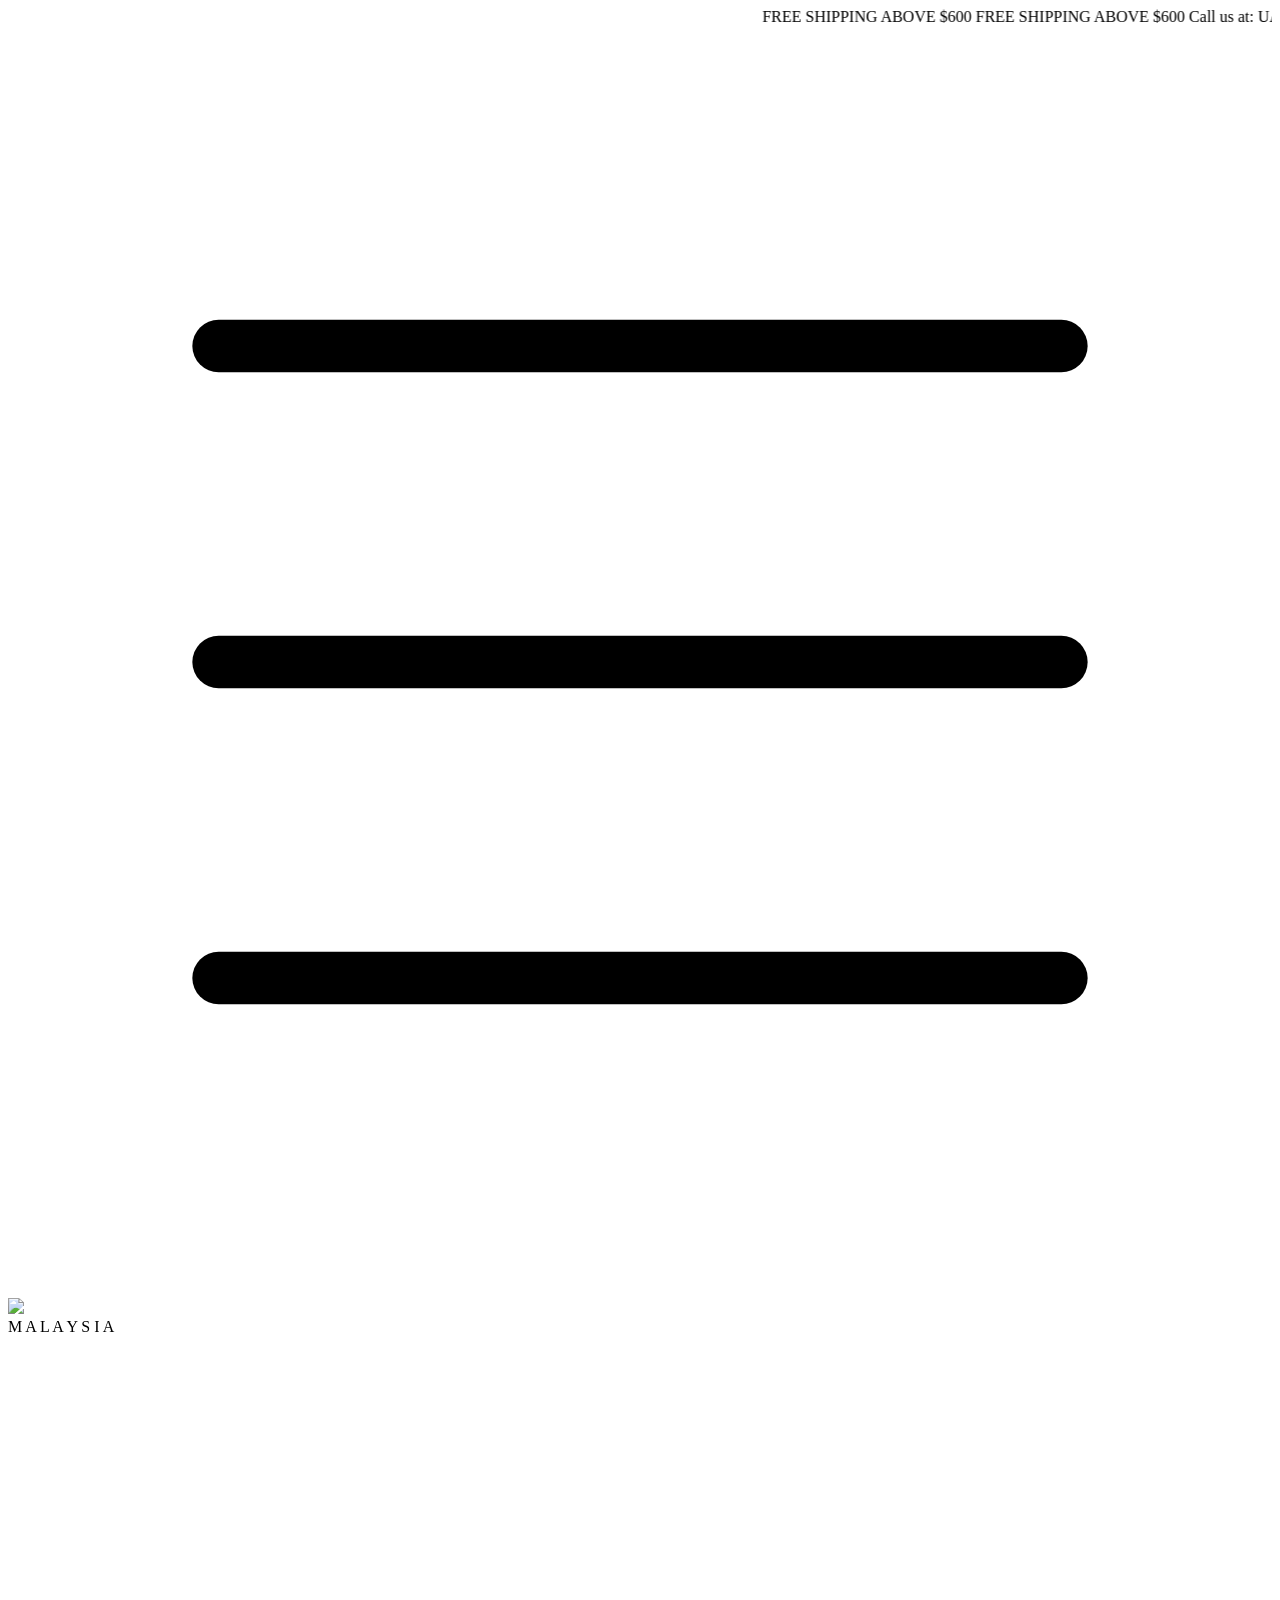
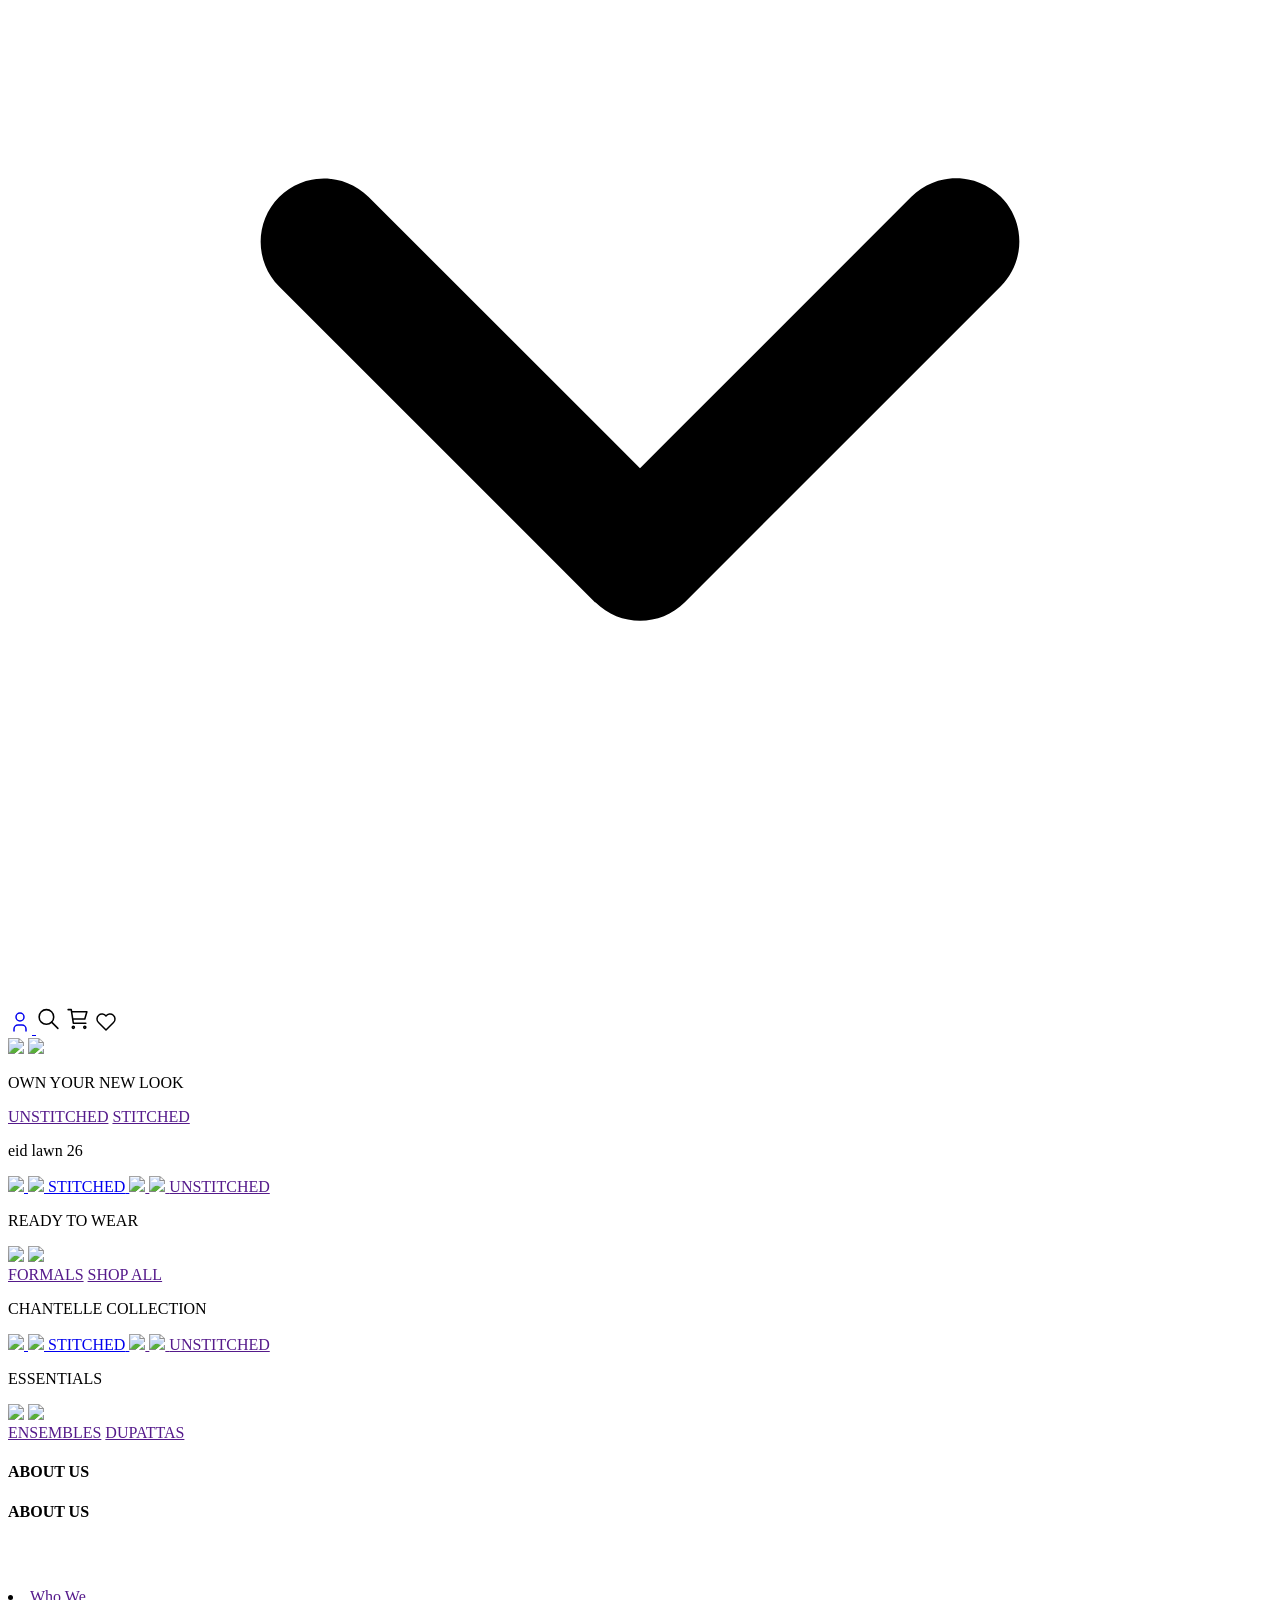
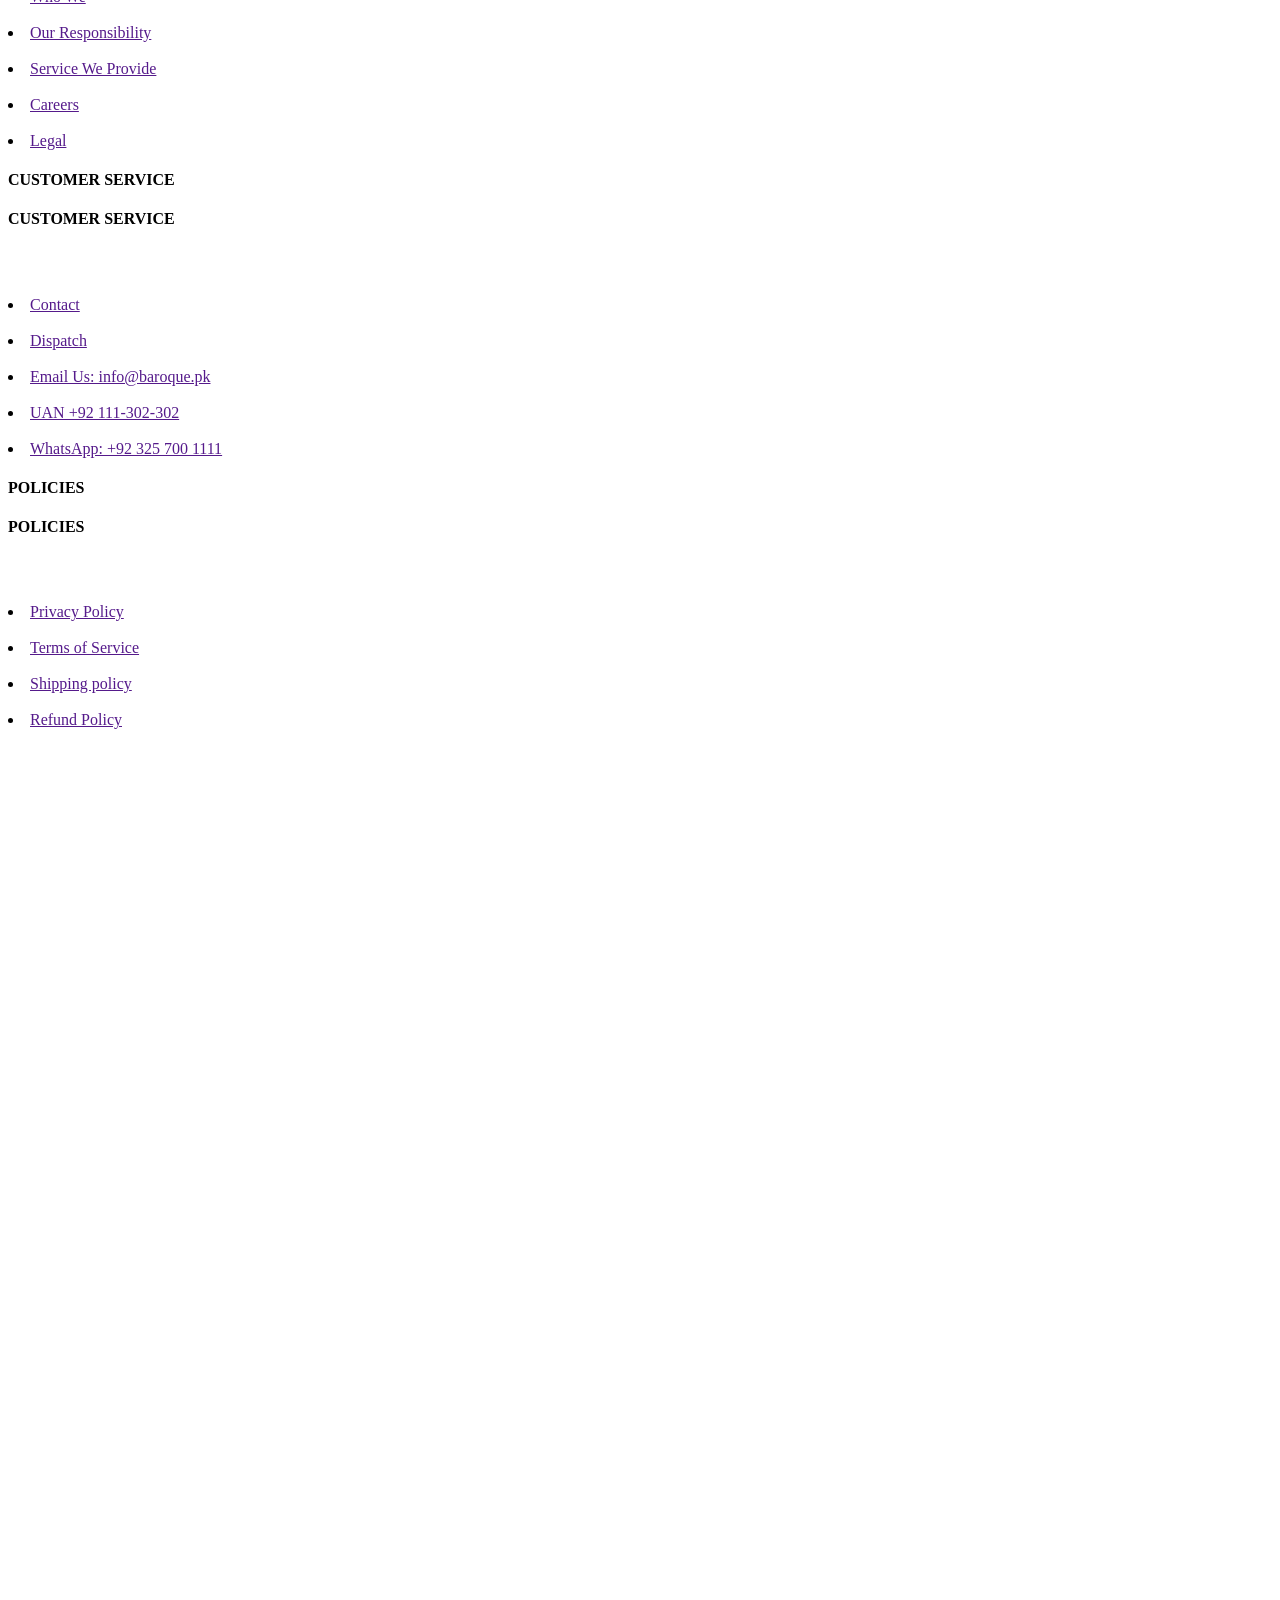
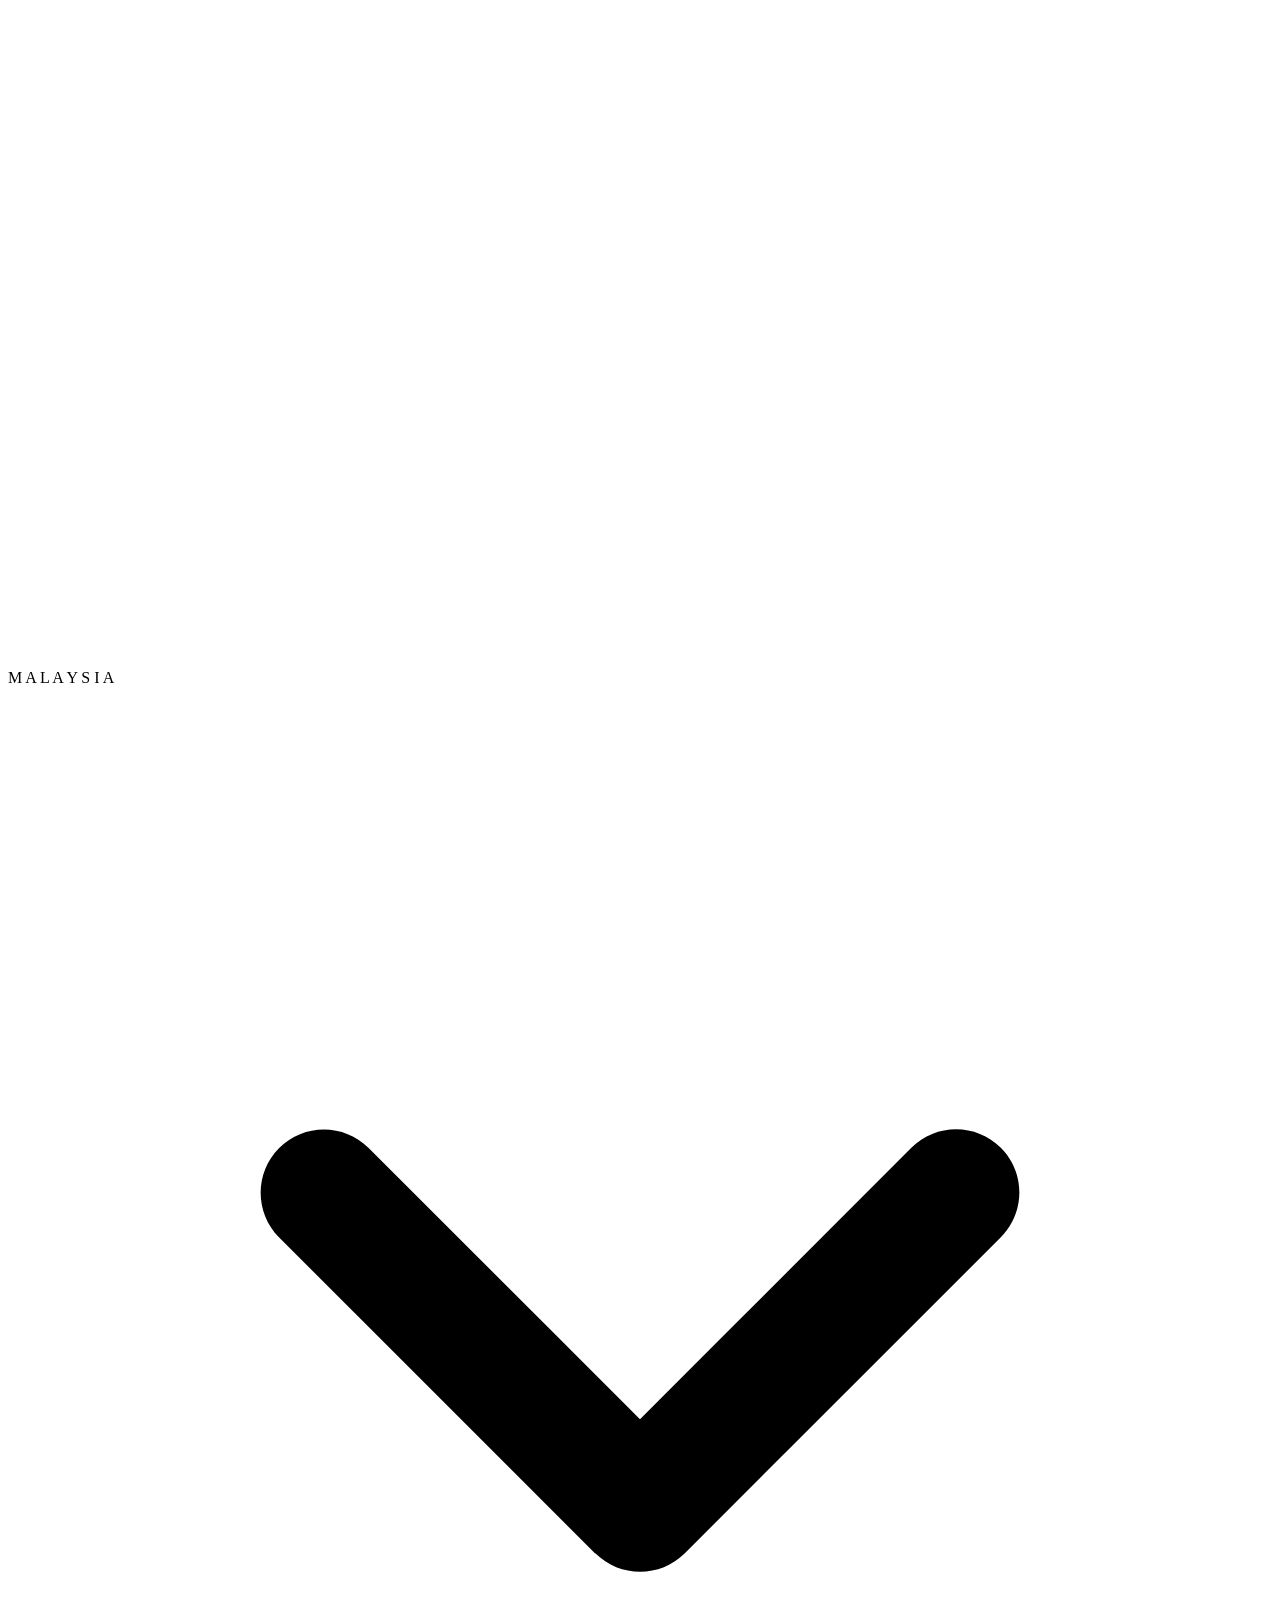
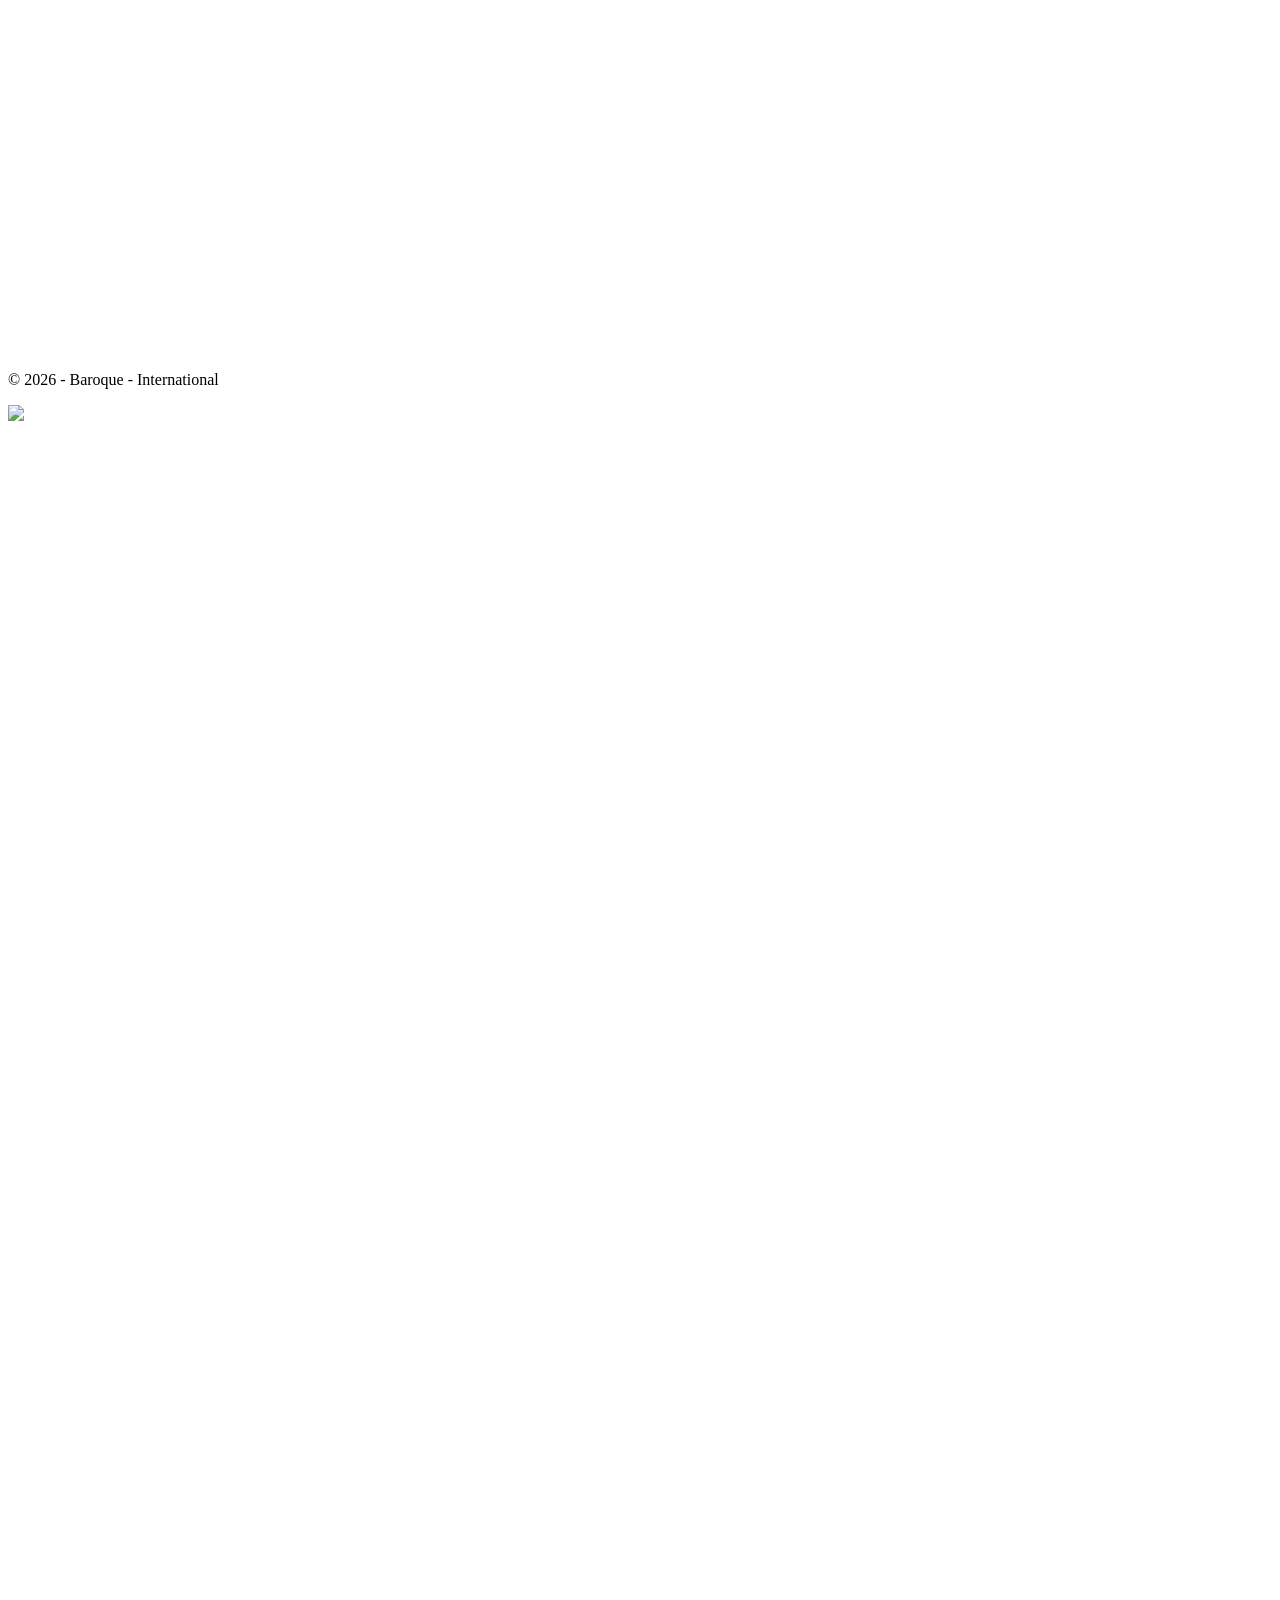
==== commit 506fa6e0: "landing_page_responsiveness & footer" ====
--- a/index.html
+++ b/index.html
@@ -4,34 +4,57 @@
     <meta charset="UTF-8" />
     <meta name="viewport" content="width=device-width, initial-scale=1.0" />
     <title>Baroque Official Store - International</title>
-    <link rel="stylesheet" href="website-style-sheet.css" />
-  <link rel="shortcut-icon" type="x-icon" href="baroque-tab-logo/favicon.png">
-    
-  <!-- <link rel="stylesheet" href="section.css" /> -->
+    <link
+      rel="shortcut-icon"
+      type="x-icon"
+      href="baroque-tab-logo/favicon.png"
+    />
+    <link
+      href="https://fonts.googleapis.com/css2?family=Cabin:wght@400;500;600;700&display=swap"
+      rel="stylesheet"
+    />
+    <script src="https://cdn.jsdelivr.net/npm/@tailwindcss/browser@4"></script>
   </head>
   <body>
-    <div class="top_nav">
+    <!-- top marquee nav -->
+    <div class="bg-[#252525] py-[5px] mt-[0.5px]">
       <marquee loop="infinite" behavior="scroll" scrollamount="10">
         <div class="top_nav_highlights">
-          <span class="top_nav_texts">FREE SHIPPING ABOVE $600</span>
-          <span class="top_nav_texts">FREE SHIPPING ABOVE $600</span>
-          <span class="top_nav_texts">Call us at: UAN 111-302-302</span>
-          <span class="top_nav_texts">CLICK HERE FOR : DISPATCH TIMELINE</span>
-          <span class="top_nav_texts"
+          <span
+            class="text-[white] text-[11px] md:text-[13px] mx-[28px] md:mx-[60px]"
+            >FREE SHIPPING ABOVE $600</span
+          >
+          <span
+            class="text-[white] text-[11px] md:text-[13px] mx-[28px] md:mx-[60px]"
+            >FREE SHIPPING ABOVE $600</span
+          >
+          <span
+            class="text-[white] text-[11px] md:text-[13px] mx-[28px] md:mx-[60px]"
+            >Call us at: UAN 111-302-302</span
+          >
+          <span
+            class="text-[white] text-[11px] md:text-[13px] mx-[28px] md:mx-[60px]"
+            >CLICK HERE FOR : DISPATCH TIMELINE</span
+          >
+          <span
+            class="text-[white] text-[11px] md:text-[13px] mx-[28px] md:mx-[60px]"
             >Last Date To Order Stitched Articles & Receive Before Eid is 3rd
             May, 2026</span
           >
         </div>
       </marquee>
     </div>
-    <!-- Nav Start -->
-    <div class="nav">
-      <div class="hamburger">
+
+    <!-- nav -->
+    <div
+      class="flex justify-between items-center h-[55px] md:h-[70px] bg-white border-b-2 border-[#DDDDDD] sticky top-0 z-10"
+    >
+      <div
+        class="md:ml-[40px] cursor-pointer h-[28px] md:h-[35] ml-[20px] flex justify-start"
+      >
         <svg
           class="hamburger"
           xmlns="http://www.w3.org/2000/svg"
-          width="24"
-          height="24"
           viewBox="0 0 24 24"
           fill="none"
           stroke="currentColor"
@@ -46,48 +69,57 @@
           <path d="M4 18l16 0" />
         </svg>
       </div>
-      <div class="logo_div">
+      <!-- nav_logo -->
+      <div
+        class="cursor-pointer flex justify-center sm:w-[135px] w-[100px] lg:h-[35px] ml-[70px] md:ml-[220px]"
+      >
         <img
-          class="nav_logo"
           src="https://baroque.com.pk/cdn/shop/files/LOGO_PNG_V01_25cb20c8-1961-4b81-8a3b-e59bdeadee82.png?v=1754662487"
         />
       </div>
-      <div class="icons_div">
-        <div class="nav_options">
-          <div class="choose_country">
+      <!-- icons_div -->
+      <div>
+        <!-- nav_options -->
+        <div
+          class="flex gap-3 items-center justify-between md:w-[250px] mr-[20px] md:mr-[40px]"
+        >
+          <!-- choose country -->
+          <div
+            class="cursor-pointer hidden md:flex text-[10px] font-[cabin,sans-serif] text-[#878787] hover:text-[black] fill-[#878787] hover:fill-[black]"
+          >
             <span> M A L A Y S I A</span>
             <svg
-              class="drop_down_arrow"
+              class="h-[15px]"
               xmlns="http://www.w3.org/2000/svg"
               viewBox="0 0 640 640"
             >
-              <!--!Font Awesome Free v7.2.0 by @fontawesome - https://fontawesome.com License - https://fontawesome.com/license/free Copyright 2026 Fonticons, Inc.-->
               <path
                 d="M297.4 438.6C309.9 451.1 330.2 451.1 342.7 438.6L502.7 278.6C515.2 266.1 515.2 245.8 502.7 233.3C490.2 220.8 469.9 220.8 457.4 233.3L320 370.7L182.6 233.4C170.1 220.9 149.8 220.9 137.3 233.4C124.8 245.9 124.8 266.2 137.3 278.7L297.3 438.7z"
               />
             </svg>
           </div>
-          <a href="barque-sign-in.html">
-          <svg
-            class="user_icon"
-            xmlns="http://www.w3.org/2000/svg"
-            width="24"
-            height="24"
-            viewBox="0 0 24 24"
-            fill="none"
-            stroke="currentColor"
-            stroke-width="1.5"
-            stroke-linecap="round"
-            stroke-linejoin="round"
-            class="icon icon-tabler icons-tabler-outline icon-tabler-user"
-          >
-            <path stroke="none" d="M0 0h24v24H0z" fill="none" />
-            <path d="M8 7a4 4 0 1 0 8 0a4 4 0 0 0 -8 0" />
-            <path d="M6 21v-2a4 4 0 0 1 4 -4h4a4 4 0 0 1 4 4v2" />
-          </svg>
+          <!-- icons -->
+          <a href="barque-sign-in.html"
+            ><svg
+              class="hidden md:block user_icon"
+              xmlns="http://www.w3.org/2000/svg"
+              width="24"
+              height="24"
+              viewBox="0 0 24 24"
+              fill="none"
+              stroke="currentColor"
+              stroke-width="1.5"
+              stroke-linecap="round"
+              stroke-linejoin="round"
+              class="icon icon-tabler icons-tabler-outline icon-tabler-user"
+            >
+              <path stroke="none" d="M0 0h24v24H0z" fill="none" />
+              <path d="M8 7a4 4 0 1 0 8 0a4 4 0 0 0 -8 0" />
+              <path d="M6 21v-2a4 4 0 0 1 4 -4h4a4 4 0 0 1 4 4v2" />
+            </svg>
           </a>
           <svg
-            class="search_icon"
+            class="search_icon cursor-pointer"
             xmlns="http://www.w3.org/2000/svg"
             width="25px"
             height="30px"
@@ -104,7 +136,7 @@
             <path d="M21 21l-6 -6" />
           </svg>
           <svg
-            class="cart_icon"
+            class="cart_icon cursor-pointer"
             width="25px"
             height="30px"
             viewBox="0 0 24.00 24.00"
@@ -128,7 +160,7 @@
             </g>
           </svg>
           <svg
-            class="heart_icon"
+            class="heart_icon cursor-pointer"
             xmlns="http://www.w3.org/2000/svg"
             width="24"
             height="24"
@@ -149,220 +181,467 @@
       </div>
     </div>
 
-    <!-- nav end -->
-    <div class="picture_1">
-      <div class="over_lay">
+    <!-- hero section -->
+    <div class="relative h-[88vh] md:h-screen w-full overflow-hidden">
+      <img
+        src="https://baroque.com.pk/cdn/shop/files/MAin_BAnner82.jpg?v=1778924216&width=2000"
+        class="hidden lg:flex absolute inset-0 w-full h-full object-cover -z-10"
+      />
+      <img
+        src="https://baroque.com.pk/cdn/shop/files/mobilebanner_81.jpg?v=1778924214&width=1000"
+        class="flex md:hidden absolute inset-0 w-full h-full object-cover -z-10"
+      />
+      <div
+        class="flex h-[86vh] items-end justify-center text-white font-[cabin,sans-serif]"
+      >
+        <div class="text-center">
+          <p
+            class="hidden lg:flex text-2xl md:text-[38px] font-thin tracking-[2px] md:tracking-[4px]"
+          >
+            OWN YOUR NEW LOOK
+          </p>
+          <div
+            class="flex justify-center mt-7 md:mt-10 gap-5 md:gap-[100px] tracking-[3px]"
+          >
+            <a
+              href=""
+              class="flex items-center justify-center bg-transparent text-white text-[12px] md:text-[13px] w-[130px] md:w-[160px] h-[44px] md:h-[48px] border border-white hover:bg-white hover:text-black transition-all duration-700"
+              >UNSTITCHED</a
+            >
+            <a
+              href=""
+              class="flex items-center justify-center bg-transparent text-white text-[12px] md:text-[13px] w-[130px] md:w-[160px] h-[44px] md:h-[48px] border border-white hover:bg-white hover:text-black transition-all duration-700"
+              >STITCHED</a
+            >
+          </div>
+        </div>
+      </div>
+    </div>
+
+    <!-- EID LAWN 26 -->
+    <div>
+      <p
+        class="text-center text-[20px] md:text-[30px] mt-6 md:mt-[30px] mb-6 md:mb-[30px] font-[cabin,sans-serif] uppercase tracking-[3px] md:tracking-[5px]"
+      >
+        eid lawn 26
+      </p>
+      <div class="lg:flex gap-8 mx-[5vw]">
+        <a
+          href="stitched-eid-lawn-page.html"
+          class="relative lg:h-[100vh] h-[57vh] lg:w-[100vh] overflow-hidden flex items-end justify-center pb-[5vh] no-underline"
+        >
+          <img
+            src="https://baroque.com.pk/cdn/shop/files/75_e95b46a7-1574-4824-a172-3d1d72976178.jpg?v=1778924320&width=1000"
+            class="hidden lg:flex absolute inset-0 w-full h-full object-cover -z-10"
+          />
+          <img
+            src="https://baroque.com.pk/cdn/shop/files/69_b3c2f86c-afdd-422a-97da-4e19a141ab9e.jpg?v=1780747503&width=1200"
+            class="flex md:hidden absolute inset-0 w-full h-full object-cover -z-10"
+          />
+          <span
+            class="relative bg-white text-black border border-black px-4 md:px-[25px] py-2 md:py-3 text-[11px] md:text-[13px] tracking-[2px] md:tracking-[4px] font-[cabin,sans-serif] hover:bg-black hover:text-white transition-all duration-700"
+            >STITCHED</span
+          >
+        </a>
+        <a
+          href=""
+          class="relative lg:h-[100vh] h-[57vh] lg:w-[100vh] overflow-hidden flex items-end justify-center pb-[5vh] no-underline"
+        >
+          <img
+            src="https://baroque.com.pk/cdn/shop/files/85_c4e0151f-7699-4dd1-af59-324c01a60be9.jpg?v=1778924372&width=1000"
+            class="hidden lg:flex absolute inset-0 w-full h-full object-cover -z-10"
+          />
+          <img
+            src="https://baroque.com.pk/cdn/shop/files/85_c4e0151f-7699-4dd1-af59-324c01a60be9.jpg?v=1778924372&width=1200"
+            class="flex md:hidden absolute inset-0 w-full h-full mt-6 lg:mt-0 object-cover -z-10"
+          />
+          <span
+            class="relative bg-white text-black border border-black px-4 md:px-[25px] py-2 md:py-3 text-[11px] md:text-[13px] tracking-[2px] md:tracking-[4px] font-[cabin,sans-serif] hover:bg-black hover:text-white transition-all duration-700"
+            >UNSTITCHED</span
+          >
+        </a>
+      </div>
+    </div>
+
+    <!-- READY TO WEAR -->
+    <div>
+      <p
+        class="text-center text-[20px] md:text-[30px] mt-6 md:mt-[30px] mb-6 md:mb-[30px] font-[cabin,sans-serif] uppercase tracking-[3px] md:tracking-[5px]"
+      >
+        READY TO WEAR
+      </p>
+      <div
+        class="relative w-full h-[87vh] lg:h-[100vh] md:h-screen overflow-hidden"
+      >
+        <img
+          src="https://baroque.com.pk/cdn/shop/files/1_b32b5735-18f4-465e-8f98-794dcafa9dec.jpg?v=1781592377&width=2200"
+          class="hidden lg:flex absolute inset-0 w-full h-full object-cover -z-10"
+        />
+        <img
+          src="https://baroque.com.pk/cdn/shop/files/2_bc04cf29-5d7d-47aa-8cc7-48aa6400d1ee.jpg?v=1781592426&width=1000"
+          class="flex md:hidden absolute inset-0 w-full h-full object-cover -z-10"
+        />
+        <div
+          class="flex items-end justify-center lg:justify-start h-full gap-2 pb-[3vh] lg:pb-[8vh] lg:pl-[5vw]"
+        >
+          <a
+            href=""
+            class="bg-black text-white border border-black px-4 md:px-[25px] py-2 md:py-3 text-[12px] md:text-[14px] tracking-[2px] md:tracking-[4px] font-[cabin,sans-serif] hover:bg-transparent hover:text-black transition-all duration-700 no-underline"
+            >FORMALS</a
+          >
+          <a
+            href=""
+            class="bg-white text-black border border-white px-4 md:px-[25px] py-2 md:py-3 text-[12px] md:text-[14px] tracking-[2px] md:tracking-[3px] font-[cabin,sans-serif] hover:bg-transparent hover:text-white transition-all duration-700 no-underline"
+            >SHOP ALL</a
+          >
+        </div>
+      </div>
+    </div>
+
+    <!-- CHANTELLE COLLECTION -->
+    <div>
+      <p
+        class="text-center text-[20px] md:text-[30px] mt-6 md:mt-[30px] mb-6 md:mb-[30px] font-[cabin,sans-serif] uppercase tracking-[3px] md:tracking-[5px]"
+      >
+        CHANTELLE COLLECTION
+      </p>
+      <div class="lg:flex gap-8 mx-[5vw]">
+        <a
+          href="stitched-eid-lawn-page.html"
+          class="relative lg:h-[100vh] h-[57vh] lg:w-[100vh] overflow-hidden flex items-end justify-center pb-[5vh] no-underline"
+        >
+          <img
+            src="https://baroque.com.pk/cdn/shop/files/93_284ee2fc-4918-4c61-8e74-2db4fa3081b3.jpg?v=1778925180&width=1000"
+            class="hidden lg:flex absolute inset-0 w-full h-full object-cover -z-10"
+          />
+          <img
+            src="https://baroque.com.pk/cdn/shop/files/93_284ee2fc-4918-4c61-8e74-2db4fa3081b3.jpg?v=1778925180&width=800"
+            class="flex md:hidden absolute inset-0 w-full h-full object-cover -z-10"
+          />
+          <span
+            class="relative bg-white text-black border border-black px-4 md:px-[25px] py-2 md:py-3 text-[11px] md:text-[13px] tracking-[2px] md:tracking-[4px] font-[cabin,sans-serif] hover:bg-black hover:text-white transition-all duration-700"
+            >STITCHED</span
+          >
+        </a>
+        <a
+          href=""
+          class="relative lg:h-[100vh] h-[57vh] lg:w-[100vh] overflow-hidden flex items-end justify-center pb-[5vh] no-underline"
+        >
+          <img
+            src="https://baroque.com.pk/cdn/shop/files/94_7fbc35b0-6fec-456f-b5c4-ef481ad6c785.jpg?v=1778925226&width=1000"
+            class="hidden lg:flex absolute inset-0 w-full h-full object-cover -z-10"
+          />
+          <img
+            src="https://baroque.com.pk/cdn/shop/files/94_7fbc35b0-6fec-456f-b5c4-ef481ad6c785.jpg?v=1778925226&width=800"
+            class="flex md:hidden absolute inset-0 w-full h-full mt-6 lg:mt-0 object-cover -z-10"
+          />
+          <span
+            class="relative bg-white text-black border border-black px-4 md:px-[25px] py-2 md:py-3 text-[11px] md:text-[13px] tracking-[2px] md:tracking-[4px] font-[cabin,sans-serif] hover:bg-black hover:text-white transition-all duration-700"
+            >UNSTITCHED</span
+          >
+        </a>
+      </div>
+    </div>
+
+    <!-- ESSENTIALS -->
+    <div>
+      <p
+        class="text-center text-[20px] md:text-[30px] mt-6 md:mt-[30px] mb-6 md:mb-[30px] font-[cabin,sans-serif] uppercase tracking-[3px] md:tracking-[5px]"
+      >
+        ESSENTIALS
+      </p>
+      <div
+        class="relative w-full h-[87vh] lg:h-[100vh] md:h-screen overflow-hidden"
+      >
+        <img
+          src="https://baroque.com.pk/cdn/shop/files/MAin_BAnner83_1ed43421-f72a-4352-9ceb-3554331fdf94.jpg?v=1778925861&width=2000"
+          class="hidden lg:flex absolute inset-0 w-full h-full object-cover -z-10"
+        />
+        <img
+          src="https://baroque.com.pk/cdn/shop/files/mobilebanner_82.jpg?v=1778925880&width=800"
+          class="flex md:hidden absolute inset-0 w-full h-full object-cover -z-10"
+        />
+        <div
+          class="flex items-end justify-center lg:justify-end h-full gap-2 pb-[3vh] lg:pb-[8vh] pr-[5vw]"
+        >
+          <a
+            href=""
+            class="bg-black text-white border border-black px-4 md:px-[25px] py-2 md:py-3 text-[12px] md:text-[14px] tracking-[2px] md:tracking-[4px] font-[cabin,sans-serif] hover:bg-transparent hover:text-black transition-all duration-700 no-underline"
+            >ENSEMBLES</a
+          >
+          <a
+            href=""
+            class="bg-white text-black border border-white px-4 md:px-[25px] py-2 md:py-3 text-[12px] md:text-[14px] tracking-[2px] md:tracking-[3px] font-[cabin,sans-serif] hover:bg-transparent hover:text-white transition-all duration-700 no-underline"
+            >DUPATTAS</a
+          >
+        </div>
+      </div>
+    </div>
+
+    <!--footer-->
+    <div class="bg-[#2F2F2F] lg:pt-16 lg:p-15 p-5 lg:pb-12">
+      <!-- website legal data -->
+      <div
+        class="lg:flex text-[13px] lg:justify-between list-none font-[cabin,sans-serif] text-[#B6B6B6]"
+      >
+        <div class="">
+          <h4
+            class="hidden lg:flex text-base text-[white] tracking-[1px] font-semibold"
+          >
+            ABOUT US
+          </h4>
+          <div class="flex justify-center">
+            <div
+              class="lg:hidden w-100 flex justify-between border-y-2 border-[#3A3A3A] py-4"
+            >
+              <h4 class="text-base text-[white] tracking-[1px] font-semibold">
+                ABOUT US
+              </h4>
+              <svg
+                class="lg:hidden"
+                xmlns="http://www.w3.org/2000/svg"
+                width="24"
+                height="24"
+                viewBox="0 0 24 24"
+                fill="none"
+                stroke="white"
+                stroke-width="2"
+                stroke-linecap="round"
+                stroke-linejoin="round"
+                class="icon icon-tabler icons-tabler-outline icon-tabler-plus"
+              >
+                <path stroke="none" d="M0 0h24v24H0z" fill="none" />
+                <path d="M12 5l0 14" />
+                <path d="M5 12l14 0" />
+              </svg>
+            </div>
+          </div>
+          <br />
+          <div class="hidden md:block">
+            <li><a class="hover:text-[white]" href="">Who We </a></li>
+            <br />
+            <li>
+              <a class="hover:text-[white]" href="">Our Responsibility</a>
+            </li>
+            <br />
+            <li>
+              <a class="hover:text-[white]" href="">Service We Provide</a>
+            </li>
+            <br />
+            <li><a class="hover:text-[white]" href="">Careers</a></li>
+            <br />
+            <li><a class="hover:text-[white]" href="">Legal</a></li>
+          </div>
+        </div>
         <div>
-          <div><p class="hero_text">OWN YOUR NEW LOOK</p></div>
-          <div class="hero_buttons">
-            <div>
-              <a class="button_1" href=""><p>UNSTITCHED</p></a>
+          <h4
+            class="hidden lg:flex text-base text-[white] tracking-[1px] font-semibold"
+          >
+            CUSTOMER SERVICE
+          </h4>
+          <div class="flex justify-center">
+            <div
+              class="lg:hidden flex w-100 justify-between border-b-2 border-[#3A3A3A] py-4"
+            >
+              <h4 class="text-base text-[white] tracking-[1px] font-semibold">
+                CUSTOMER SERVICE
+              </h4>
+              <svg
+                class="lg:hidden"
+                xmlns="http://www.w3.org/2000/svg"
+                width="24"
+                height="24"
+                viewBox="0 0 24 24"
+                fill="none"
+                stroke="white"
+                stroke-width="2"
+                stroke-linecap="round"
+                stroke-linejoin="round"
+                class="icon icon-tabler icons-tabler-outline icon-tabler-plus"
+              >
+                <path stroke="none" d="M0 0h24v24H0z" fill="none" />
+                <path d="M12 5l0 14" />
+                <path d="M5 12l14 0" />
+              </svg>
             </div>
-            <div>
-              <a class="button_2" href=""><p>STITCHED</p></a>
+          </div>
+          <br />
+          <div class="hidden md:block">
+            <li><a class="hover:text-[white]" href="">Contact</a></li>
+            <br />
+            <li><a class="hover:text-[white]" href="">Dispatch</a></li>
+            <br />
+            <li>
+              <a class="hover:text-[white]" href=""
+                >Email Us: info@baroque.pk</a
+              >
+            </li>
+            <br />
+            <li>
+              <a class="hover:text-[white]" href="">UAN +92 111-302-302</a>
+            </li>
+            <br />
+            <li>
+              <a class="hover:text-[white]" href=""
+                >WhatsApp: +92 325 700 1111</a
+              >
+            </li>
+          </div>
+        </div>
+        <div>
+          <h4
+            class="hidden lg:flex text-base text-[white] tracking-[1px] font-semibold"
+          >
+            POLICIES
+          </h4>
+          <div class="flex justify-center">
+            <div
+              class="lg:hidden flex w-100 justify-between border-b-2 border-[#3A3A3A] py-4"
+            >
+              <h4 class="text-base text-[white] tracking-[1px] font-semibold">
+                POLICIES
+              </h4>
+              <svg
+                class="lg:hidden"
+                xmlns="http://www.w3.org/2000/svg"
+                width="24"
+                height="24"
+                viewBox="0 0 24 24"
+                fill="none"
+                stroke="white"
+                stroke-width="2"
+                stroke-linecap="round"
+                stroke-linejoin="round"
+                class="icon icon-tabler icons-tabler-outline icon-tabler-plus"
+              >
+                <path stroke="none" d="M0 0h24v24H0z" fill="none" />
+                <path d="M12 5l0 14" />
+                <path d="M5 12l14 0" />
+              </svg>
             </div>
           </div>
-        </div>
-      </div>
-    </div>
-    <div class="container_first">
-      <p class="text_one">eid lawn 26</p>
-      <div class="section_flex">
-        <div class="left_box">
-            <div class="left_button">
-               <a style="text-decoration: none" href="stitched-eid-lawn-page.html"
-            >
-              <div class="inner_button_left">
-                <p>STITCHED</p>
-              </div>
-            </div>
-          </a>
-        </div>
-        <div class="right_box">
-          <div class="right_button">
-             <a style="text-decoration: none" href="https://www.youtube.com/"
-            >
-            <div class="inner_button_right">
-              <p>UNSTITCHED</p>
-            </div>
-            </a>
-          </div>
-        </div>
-      </div>
-    </div>
-    <div class="container_second">
-      <p class="text_two">READY TO WEAR</p>
-      <!-- can add 1 more div from here to -->
-      <div class="section_flex_two">
-        
-        <div class="button_left_two">
-          <a style="text-decoration: none;" href="">
-          <div class="inner_btn">
-            <p>FORMALS</p>
-          </div>
+          <br />
+          <div class="hidden md:block">
+            <li><a class="hover:text-[white]" href="">Privacy Policy</a></li>
+            <br />
+            <li><a class="hover:text-[white]" href="">Terms of Service</a></li>
+            <br />
+            <li><a class="hover:text-[white]" href="">Shipping policy</a></li>
+            <br />
+            <li><a class="hover:text-[white]" href="">Refund Policy</a></li>
+          </div>
+        </div>
+      </div>
+      <!-- social media AC -->
+      <div class="flex justify-center lg:justify-start gap-8 my-11">
+        <a href="https://www.facebook.com/baroquepk">
+          <svg
+            class="facebook_icon w-6 cursor-pointer"
+            xmlns="http://www.w3.org/2000/svg"
+            viewBox="0 0 640 640"
+          >
+            <!--!Font Awesome Free v7.2.0 by @font awesome - https://fontawesome.com License - https://fontawesome.com/license/free Copyright 2026 Fonticons, Inc.-->
+            <path
+              fill="hsl(0, 0%, 100%)"
+              d="M240 363.3L240 576L356 576L356 363.3L442.5 363.3L460.5 265.5L356 265.5L356 230.9C356 179.2 376.3 159.4 428.7 159.4C445 159.4 458.1 159.8 465.7 160.6L465.7 71.9C451.4 68 416.4 64 396.2 64C289.3 64 240 114.5 240 223.4L240 265.5L174 265.5L174 363.3L240 363.3z"
+            /></svg
+        ></a>
+        <a href="https://www.instagram.com/baroque_official"
+          ><svg
+            class="instagram_icon w-6 cursor-pointer"
+            xmlns="http://www.w3.org/2000/svg"
+            viewBox="0 0 640 640"
+          >
+            <!--!Font Awesome Free v7.2.0 by @font awesome - https://fontawesome.com License - https://fontawesome.com/license/free Copyright 2026 Fonticons, Inc.-->
+            <path
+              fill="rgb(255, 255, 255)"
+              d="M320.3 205C256.8 204.8 205.2 256.2 205 319.7C204.8 383.2 256.2 434.8 319.7 435C383.2 435.2 434.8 383.8 435 320.3C435.2 256.8 383.8 205.2 320.3 205zM319.7 245.4C360.9 245.2 394.4 278.5 394.6 319.7C394.8 360.9 361.5 394.4 320.3 394.6C279.1 394.8 245.6 361.5 245.4 320.3C245.2 279.1 278.5 245.6 319.7 245.4zM413.1 200.3C413.1 185.5 425.1 173.5 439.9 173.5C454.7 173.5 466.7 185.5 466.7 200.3C466.7 215.1 454.7 227.1 439.9 227.1C425.1 227.1 413.1 215.1 413.1 200.3zM542.8 227.5C541.1 191.6 532.9 159.8 506.6 133.6C480.4 107.4 448.6 99.2 412.7 97.4C375.7 95.3 264.8 95.3 227.8 97.4C192 99.1 160.2 107.3 133.9 133.5C107.6 159.7 99.5 191.5 97.7 227.4C95.6 264.4 95.6 375.3 97.7 412.3C99.4 448.2 107.6 480 133.9 506.2C160.2 532.4 191.9 540.6 227.8 542.4C264.8 544.5 375.7 544.5 412.7 542.4C448.6 540.7 480.4 532.5 506.6 506.2C532.8 480 541 448.2 542.8 412.3C544.9 375.3 544.9 264.5 542.8 227.5zM495 452C487.2 471.6 472.1 486.7 452.4 494.6C422.9 506.3 352.9 503.6 320.3 503.6C287.7 503.6 217.6 506.2 188.2 494.6C168.6 486.8 153.5 471.7 145.6 452C133.9 422.5 136.6 352.5 136.6 319.9C136.6 287.3 134 217.2 145.6 187.8C153.4 168.2 168.5 153.1 188.2 145.2C217.7 133.5 287.7 136.2 320.3 136.2C352.9 136.2 423 133.6 452.4 145.2C472 153 487.1 168.1 495 187.8C506.7 217.3 504 287.3 504 319.9C504 352.5 506.7 422.6 495 452z"
+            /></svg
+        ></a>
+        <a href="https://www.youtube.com/@baroque_fashion"
+          ><svg
+            class="youtube_icon w-6 cursor-pointer"
+            xmlns="http://www.w3.org/2000/svg"
+            viewBox="0 0 640 640"
+          >
+            <!--!Font Awesome Free v7.2.0 by @font awesome - https://fontawesome.com License - https://fontawesome.com/license/free Copyright 2026 Fonticons, Inc.-->
+            <path
+              fill="rgb(255, 255, 255)"
+              d="M581.7 188.1C575.5 164.4 556.9 145.8 533.4 139.5C490.9 128 320.1 128 320.1 128C320.1 128 149.3 128 106.7 139.5C83.2 145.8 64.7 164.4 58.4 188.1C47 231 47 320.4 47 320.4C47 320.4 47 409.8 58.4 452.7C64.7 476.3 83.2 494.2 106.7 500.5C149.3 512 320.1 512 320.1 512C320.1 512 490.9 512 533.5 500.5C557 494.2 575.5 476.3 581.8 452.7C593.2 409.8 593.2 320.4 593.2 320.4C593.2 320.4 593.2 231 581.8 188.1zM264.2 401.6L264.2 239.2L406.9 320.4L264.2 401.6z"
+            />
+          </svg>
         </a>
-        </div>
-        <div class="button_right_two">
-          <a style="text-decoration: none;"href="">
-          <div class="inner_bttn">
-            <p>SHOP ALL</p>
-          </div>
-          </a>
-        </div>
-        </div>
-      </div>
-      <!-- here -->
-     <div class="container_first">
-      <p class="text_one">CHANTELLE COLLECTION</p>
-      <div class="section_flex">
-        <div class="left_box_sec_3">
-            <div class="left_button">
-               <a style="text-decoration: none" href="https://www.youtube.com/"
-            >
-              <div class="inner_button_left">
-                <p>STITCHED</p>
-              </div>
-            </div>
-          </a>
-        </div>
-        <div class="right_box_sec_3">
-          <div class="right_button">
-             <a style="text-decoration: none" href="https://www.youtube.com/"
-            >
-            <div class="inner_button_right">
-              <p>UNSTITCHED</p>
-            </div>
-            </a>
-          </div>
-        </div>
-      </div>
-    </div>
-    <div class="container_second">
-      <p class="text_two">ESSENTIALS</p>
-      <!-- can add 1 more div from here to -->
-      <div class="section_flex_four">
-        
-        <div class="button_left_two_sec_4">
-          <a style="text-decoration: none;" href="">
-          <div class="inner_btn">
-            <p>ENSEMBLES</p>
-          </div>
-        </a>
-        </div>
-        <div class="button_right_two_sec_4">
-          <a style="text-decoration: none;"href="">
-          <div class="inner_bttn">
-            <p>DUPATTAS</p>
-          </div>
-          </a>
-        </div>
-        </div>
-      </div>
-      <div class="footer">
-<div class="website_legal_data">
-  <div class="about_us">
-    <h4 style="color: white;">ABOUT US</h4>
-    <br>
-    <li>Who We Are</li>
-    <br>
-    <li>Our Responsibility</li>
-    <br>
-    <li>Service We Provide</li>
-    <br>
-    <li>Careers</li>
-    <br>
-    <li>Legal</li>
-  </div>
-  <div class="customer_service">
-    <h4 style="color: white;">CUSTOMER SERVICE</h4>
-    <br>
-      <li>Contact</li>
-      <br>
-      <li>Dispatch</li>
-      <br>
-      <li>Email Us: info@baroque.pk</li>
-      <br>
-      <li>UAN +92 111-302-302</li>
-      <br>
-      <li>WhatsApp: +92 325 700 1111</li>
-  </div>
-  <div class="policies">
-  <h4 style="color: white;">POLICIES</h4>
-    <br>
-  <li>Privacy Policy</li>
-  <br>
-  <li>Terms of Service</li>
-  <br>
-  <li>Shipping policy</li>
-  <br>
-  <li>Refund Policy</li>
-</div>
-</div>
- <div class="social_media_AC">
-<svg 
-class="facebook_icon"
-xmlns="http://www.w3.org/2000/svg" viewBox="0 0 640 640"><!--!Font Awesome Free v7.2.0 by @font awesome - https://fontawesome.com License - https://fontawesome.com/license/free Copyright 2026 Fonticons, Inc.--><path fill="hsl(0, 0%, 100%)" d="M240 363.3L240 576L356 576L356 363.3L442.5 363.3L460.5 265.5L356 265.5L356 230.9C356 179.2 376.3 159.4 428.7 159.4C445 159.4 458.1 159.8 465.7 160.6L465.7 71.9C451.4 68 416.4 64 396.2 64C289.3 64 240 114.5 240 223.4L240 265.5L174 265.5L174 363.3L240 363.3z"/></svg>
-<svg 
-class="instagram_icon"
-xmlns="http://www.w3.org/2000/svg" viewBox="0 0 640 640"><!--!Font Awesome Free v7.2.0 by @font awesome - https://fontawesome.com License - https://fontawesome.com/license/free Copyright 2026 Fonticons, Inc.--><path fill="rgb(255, 255, 255)" d="M320.3 205C256.8 204.8 205.2 256.2 205 319.7C204.8 383.2 256.2 434.8 319.7 435C383.2 435.2 434.8 383.8 435 320.3C435.2 256.8 383.8 205.2 320.3 205zM319.7 245.4C360.9 245.2 394.4 278.5 394.6 319.7C394.8 360.9 361.5 394.4 320.3 394.6C279.1 394.8 245.6 361.5 245.4 320.3C245.2 279.1 278.5 245.6 319.7 245.4zM413.1 200.3C413.1 185.5 425.1 173.5 439.9 173.5C454.7 173.5 466.7 185.5 466.7 200.3C466.7 215.1 454.7 227.1 439.9 227.1C425.1 227.1 413.1 215.1 413.1 200.3zM542.8 227.5C541.1 191.6 532.9 159.8 506.6 133.6C480.4 107.4 448.6 99.2 412.7 97.4C375.7 95.3 264.8 95.3 227.8 97.4C192 99.1 160.2 107.3 133.9 133.5C107.6 159.7 99.5 191.5 97.7 227.4C95.6 264.4 95.6 375.3 97.7 412.3C99.4 448.2 107.6 480 133.9 506.2C160.2 532.4 191.9 540.6 227.8 542.4C264.8 544.5 375.7 544.5 412.7 542.4C448.6 540.7 480.4 532.5 506.6 506.2C532.8 480 541 448.2 542.8 412.3C544.9 375.3 544.9 264.5 542.8 227.5zM495 452C487.2 471.6 472.1 486.7 452.4 494.6C422.9 506.3 352.9 503.6 320.3 503.6C287.7 503.6 217.6 506.2 188.2 494.6C168.6 486.8 153.5 471.7 145.6 452C133.9 422.5 136.6 352.5 136.6 319.9C136.6 287.3 134 217.2 145.6 187.8C153.4 168.2 168.5 153.1 188.2 145.2C217.7 133.5 287.7 136.2 320.3 136.2C352.9 136.2 423 133.6 452.4 145.2C472 153 487.1 168.1 495 187.8C506.7 217.3 504 287.3 504 319.9C504 352.5 506.7 422.6 495 452z"/></svg>
-<svg
-class="youtube_icon"
-xmlns="http://www.w3.org/2000/svg" viewBox="0 0 640 640"><!--!Font Awesome Free v7.2.0 by @font awesome - https://fontawesome.com License - https://fontawesome.com/license/free Copyright 2026 Fonticons, Inc.--><path fill="rgb(255, 255, 255)" d="M581.7 188.1C575.5 164.4 556.9 145.8 533.4 139.5C490.9 128 320.1 128 320.1 128C320.1 128 149.3 128 106.7 139.5C83.2 145.8 64.7 164.4 58.4 188.1C47 231 47 320.4 47 320.4C47 320.4 47 409.8 58.4 452.7C64.7 476.3 83.2 494.2 106.7 500.5C149.3 512 320.1 512 320.1 512C320.1 512 490.9 512 533.5 500.5C557 494.2 575.5 476.3 581.8 452.7C593.2 409.8 593.2 320.4 593.2 320.4C593.2 320.4 593.2 231 581.8 188.1zM264.2 401.6L264.2 239.2L406.9 320.4L264.2 401.6z"/></svg> 
-<svg
-class="tiktok_icon"
-xmlns="http://www.w3.org/2000/svg" viewBox="0 0 640 640"><!--!Font Awesome Free v7.2.0 by @font awesome - https://fontawesome.com License - https://fontawesome.com/license/free Copyright 2026 Fonticons, Inc.--><path fill="rgb(255, 255, 255)" d="M544.5 273.9C500.5 274 457.5 260.3 421.7 234.7L421.7 413.4C421.7 446.5 411.6 478.8 392.7 506C373.8 533.2 347.1 554 316.1 565.6C285.1 577.2 251.3 579.1 219.2 570.9C187.1 562.7 158.3 545 136.5 520.1C114.7 495.2 101.2 464.1 97.5 431.2C93.8 398.3 100.4 365.1 116.1 336C131.8 306.9 156.1 283.3 185.7 268.3C215.3 253.3 248.6 247.8 281.4 252.3L281.4 342.2C266.4 337.5 250.3 337.6 235.4 342.6C220.5 347.6 207.5 357.2 198.4 369.9C189.3 382.6 184.4 398 184.5 413.8C184.6 429.6 189.7 444.8 199 457.5C208.3 470.2 221.4 479.6 236.4 484.4C251.4 489.2 267.5 489.2 282.4 484.3C297.3 479.4 310.4 469.9 319.6 457.2C328.8 444.5 333.8 429.1 333.8 413.4L333.8 64L421.8 64C421.7 71.4 422.4 78.9 423.7 86.2C426.8 102.5 433.1 118.1 442.4 131.9C451.7 145.7 463.7 157.5 477.6 166.5C497.5 179.6 520.8 186.6 544.6 186.6L544.6 274z"/></svg>
-<svg
-class="whatsapp_icon"
-xmlns="http://www.w3.org/2000/svg" viewBox="0 0 640 640"><!--!Font Awesome Free v7.2.0 by @font awesome - https://fontawesome.com License - https://fontawesome.com/license/free Copyright 2026 Fonticons, Inc.--><path fill="rgb(255, 255, 255)" d="M476.9 161.1C435 119.1 379.2 96 319.9 96C197.5 96 97.9 195.6 97.9 318C97.9 357.1 108.1 395.3 127.5 429L96 544L213.7 513.1C246.1 530.8 282.6 540.1 319.8 540.1L319.9 540.1C442.2 540.1 544 440.5 544 318.1C544 258.8 518.8 203.1 476.9 161.1zM319.9 502.7C286.7 502.7 254.2 493.8 225.9 477L219.2 473L149.4 491.3L168 423.2L163.6 416.2C145.1 386.8 135.4 352.9 135.4 318C135.4 216.3 218.2 133.5 320 133.5C369.3 133.5 415.6 152.7 450.4 187.6C485.2 222.5 506.6 268.8 506.5 318.1C506.5 419.9 421.6 502.7 319.9 502.7zM421.1 364.5C415.6 361.7 388.3 348.3 383.2 346.5C378.1 344.6 374.4 343.7 370.7 349.3C367 354.9 356.4 367.3 353.1 371.1C349.9 374.8 346.6 375.3 341.1 372.5C308.5 356.2 287.1 343.4 265.6 306.5C259.9 296.7 271.3 297.4 281.9 276.2C283.7 272.5 282.8 269.3 281.4 266.5C280 263.7 268.9 236.4 264.3 225.3C259.8 214.5 255.2 216 251.8 215.8C248.6 215.6 244.9 215.6 241.2 215.6C237.5 215.6 231.5 217 226.4 222.5C221.3 228.1 207 241.5 207 268.8C207 296.1 226.9 322.5 229.6 326.2C232.4 329.9 268.7 385.9 324.4 410C359.6 425.2 373.4 426.5 391 423.9C401.7 422.3 423.8 410.5 428.4 397.5C433 384.5 433 373.4 431.6 371.1C430.3 368.6 426.6 367.2 421.1 364.5z"/></svg>
-</div>
-<div class="footer_bottom">
-  <div class="country_selector">
-     <span> M A L A Y S I A</span>
-            <svg
-              class="footer_drop_down_arrow"
-              xmlns="http://www.w3.org/2000/svg"
-              viewBox="0 0 640 640"
-            >
-              <!--!Font Awesome Free v7.2.0 by @font awesome - https://fontawesome.com License - https://fontawesome.com/license/free Copyright 2026 Fonticons, Inc.-->
-              <path
-                d="M297.4 438.6C309.9 451.1 330.2 451.1 342.7 438.6L502.7 278.6C515.2 266.1 515.2 245.8 502.7 233.3C490.2 220.8 469.9 220.8 457.4 233.3L320 370.7L182.6 233.4C170.1 220.9 149.8 220.9 137.3 233.4C124.8 245.9 124.8 266.2 137.3 278.7L297.3 438.7z"
-              />
-            </svg>
-  </div>
-  <div class="copy_rights"><p>© 2026 - Baroque - International</p></div>
-  <div class="payment_services">
-    <img 
-    class="mastercard"
-    src="https://www.svgrepo.com/show/452059/mastercard.svg"/>
-   <svg
-     class="visacard" 
-   xmlns="http://www.w3.org/2000/svg" viewBox="0 0 640 640"><!--!Font Awesome Free v7.2.0 by @fontawesome - https://fontawesome.com License - https://fontawesome.com/license/free Copyright 2026 Fonticons, Inc.--><path fill="#ffffff" d="M502.1 295.3C502.1 295.3 509.7 332.5 511.4 340.3L478 340.3C481.3 331.4 494 296.8 494 296.8C493.8 297.1 497.3 287.7 499.3 281.9L502.1 295.3zM608 144L608 496C608 522.5 586.5 544 560 544L80 544C53.5 544 32 522.5 32 496L32 144C32 117.5 53.5 96 80 96L560 96C586.5 96 608 117.5 608 144zM184.5 395.2L247.7 240L205.2 240L165.9 346L161.6 324.5L147.6 253.1C145.3 243.2 138.2 240.4 129.4 240L64.7 240L64 243.1C79.8 247.1 93.9 252.9 106.2 260.2L142 395.2L184.5 395.2zM278.9 395.4L304.1 240L263.9 240L238.8 395.4L278.9 395.4zM418.8 344.6C419 326.9 408.2 313.4 385.1 302.3C371 295.2 362.4 290.4 362.4 283.1C362.6 276.5 369.7 269.7 385.5 269.7C398.6 269.4 408.2 272.5 415.4 275.6L419 277.3L424.5 243.7C416.6 240.6 404 237.1 388.5 237.1C348.8 237.1 320.9 258.3 320.7 288.5C320.4 310.8 340.7 323.2 355.9 330.7C371.4 338.3 376.7 343.3 376.7 350C376.5 360.4 364.1 365.2 352.6 365.2C336.6 365.2 328 362.7 314.9 356.9L309.6 354.4L304 389.3C313.4 393.6 330.8 397.4 348.8 397.6C391 397.7 418.5 376.8 418.8 344.6zM560 395.4L527.6 240L496.5 240C486.9 240 479.6 242.8 475.5 252.9L415.8 395.4L458 395.4C458 395.4 464.9 376.2 466.4 372.1L518 372.1C519.2 377.6 522.8 395.4 522.8 395.4L560 395.4z"/></svg>
-</div>
- </div>
- </div>
-    <!-- Atta Section End -->
-
-    <!-- muhammad first method -->
-    <!-- <div class="container">
-      <p class="text_one">eid lawn 26</p>
-      <div class="flex_section">
-        <div class="left_box">
-          <img
-            width="550px"
-            height="600px"
-            src="https://baroque.com.pk/cdn/shop/files/75_e95b46a7-1574-4824-a172-3d1d72976178.jpg?v=1778924320&width=1000"
-          />
-          <div class="left_button">Left button</div>
-        </div>
-        <div class="right_box">
-          <img
-            width="550px"
-            height="600px"
-            src="https://baroque.com.pk/cdn/shop/files/85_c4e0151f-7699-4dd1-af59-324c01a60be9.jpg?v=1778924372&width=1000"
-          />
-          <div class="right_button">Right button</div>
-        </div>
-      </div>
-    </div> -->
+        <a href="https://www.tiktok.com/@baroque_fashion"
+          ><svg
+            class="tiktok_icon w-6 cursor-pointer"
+            xmlns="http://www.w3.org/2000/svg"
+            viewBox="0 0 640 640"
+          >
+            <!--!Font Awesome Free v7.2.0 by @font awesome - https://fontawesome.com License - https://fontawesome.com/license/free Copyright 2026 Fonticons, Inc.-->
+            <path
+              fill="rgb(255, 255, 255)"
+              d="M544.5 273.9C500.5 274 457.5 260.3 421.7 234.7L421.7 413.4C421.7 446.5 411.6 478.8 392.7 506C373.8 533.2 347.1 554 316.1 565.6C285.1 577.2 251.3 579.1 219.2 570.9C187.1 562.7 158.3 545 136.5 520.1C114.7 495.2 101.2 464.1 97.5 431.2C93.8 398.3 100.4 365.1 116.1 336C131.8 306.9 156.1 283.3 185.7 268.3C215.3 253.3 248.6 247.8 281.4 252.3L281.4 342.2C266.4 337.5 250.3 337.6 235.4 342.6C220.5 347.6 207.5 357.2 198.4 369.9C189.3 382.6 184.4 398 184.5 413.8C184.6 429.6 189.7 444.8 199 457.5C208.3 470.2 221.4 479.6 236.4 484.4C251.4 489.2 267.5 489.2 282.4 484.3C297.3 479.4 310.4 469.9 319.6 457.2C328.8 444.5 333.8 429.1 333.8 413.4L333.8 64L421.8 64C421.7 71.4 422.4 78.9 423.7 86.2C426.8 102.5 433.1 118.1 442.4 131.9C451.7 145.7 463.7 157.5 477.6 166.5C497.5 179.6 520.8 186.6 544.6 186.6L544.6 274z"
+            /></svg
+        ></a>
+        <a
+          href="https://api.whatsapp.com/message/QZ3TRYLNGVQYN1?autoload=1&app_absent=0"
+          ><svg
+            class="whatsapp_icon w-6 cursor-pointer"
+            xmlns="http://www.w3.org/2000/svg"
+            viewBox="0 0 640 640"
+          >
+            <!--!Font Awesome Free v7.2.0 by @font awesome - https://fontawesome.com License - https://fontawesome.com/license/free Copyright 2026 Fonticons, Inc.-->
+            <path
+              fill="rgb(255, 255, 255)"
+              d="M476.9 161.1C435 119.1 379.2 96 319.9 96C197.5 96 97.9 195.6 97.9 318C97.9 357.1 108.1 395.3 127.5 429L96 544L213.7 513.1C246.1 530.8 282.6 540.1 319.8 540.1L319.9 540.1C442.2 540.1 544 440.5 544 318.1C544 258.8 518.8 203.1 476.9 161.1zM319.9 502.7C286.7 502.7 254.2 493.8 225.9 477L219.2 473L149.4 491.3L168 423.2L163.6 416.2C145.1 386.8 135.4 352.9 135.4 318C135.4 216.3 218.2 133.5 320 133.5C369.3 133.5 415.6 152.7 450.4 187.6C485.2 222.5 506.6 268.8 506.5 318.1C506.5 419.9 421.6 502.7 319.9 502.7zM421.1 364.5C415.6 361.7 388.3 348.3 383.2 346.5C378.1 344.6 374.4 343.7 370.7 349.3C367 354.9 356.4 367.3 353.1 371.1C349.9 374.8 346.6 375.3 341.1 372.5C308.5 356.2 287.1 343.4 265.6 306.5C259.9 296.7 271.3 297.4 281.9 276.2C283.7 272.5 282.8 269.3 281.4 266.5C280 263.7 268.9 236.4 264.3 225.3C259.8 214.5 255.2 216 251.8 215.8C248.6 215.6 244.9 215.6 241.2 215.6C237.5 215.6 231.5 217 226.4 222.5C221.3 228.1 207 241.5 207 268.8C207 296.1 226.9 322.5 229.6 326.2C232.4 329.9 268.7 385.9 324.4 410C359.6 425.2 373.4 426.5 391 423.9C401.7 422.3 423.8 410.5 428.4 397.5C433 384.5 433 373.4 431.6 371.1C430.3 368.6 426.6 367.2 421.1 364.5z"
+            /></svg
+        ></a>
+      </div>
+      <!-- footer bottom -->
+      <div class="lg:flex lg:justify-between items-center">
+        <!-- country_selector -->
+        <div
+          class="cursor-pointer text-xs font-[cabin,sans-serif] flex mt-5 lg:mt-0 items-center justify-center text-[#B6B6B6] fill-[#B6B6B6] hover:fill-[white] hover:text-[white]"
+        >
+          <span> M A L A Y S I A</span>
+          <svg
+            class="footer_drop_down_arrow w-[17px] ml-2"
+            xmlns="http://www.w3.org/2000/svg"
+            viewBox="0 0 640 640"
+          >
+            <!--!Font Awesome Free v7.2.0 by @font awesome - https://fontawesome.com License - https://fontawesome.com/license/free Copyright 2026 Fonticons, Inc.-->
+            <path
+              d="M297.4 438.6C309.9 451.1 330.2 451.1 342.7 438.6L502.7 278.6C515.2 266.1 515.2 245.8 502.7 233.3C490.2 220.8 469.9 220.8 457.4 233.3L320 370.7L182.6 233.4C170.1 220.9 149.8 220.9 137.3 233.4C124.8 245.9 124.8 266.2 137.3 278.7L297.3 438.7z"
+            />
+          </svg>
+        </div>
+        <!-- copy_rights -->
+        <div
+          class="flex text-[#B6B6B6] justify-center uppercase text-[13px] tracking-[1px] mt-5 lg:mt-0"
+        >
+          <p>© 2026 - Baroque - International</p>
+        </div>
+        <!-- payment_services -->
+        <div class="flex justify-center mt-5 lg:mt-0 gap-4">
+          <!-- mastercard -->
+          <img
+            class="w-9"
+            src="https://www.svgrepo.com/show/452059/mastercard.svg"
+          />
+          <!-- visa card -->
+          <svg
+            class="w-9"
+            xmlns="http://www.w3.org/2000/svg"
+            viewBox="0 0 640 640"
+          >
+            <!--!Font Awesome Free v7.2.0 by @fontawesome - https://fontawesome.com License - https://fontawesome.com/license/free Copyright 2026 Fonticons, Inc.-->
+            <path
+              fill="#ffffff"
+              d="M502.1 295.3C502.1 295.3 509.7 332.5 511.4 340.3L478 340.3C481.3 331.4 494 296.8 494 296.8C493.8 297.1 497.3 287.7 499.3 281.9L502.1 295.3zM608 144L608 496C608 522.5 586.5 544 560 544L80 544C53.5 544 32 522.5 32 496L32 144C32 117.5 53.5 96 80 96L560 96C586.5 96 608 117.5 608 144zM184.5 395.2L247.7 240L205.2 240L165.9 346L161.6 324.5L147.6 253.1C145.3 243.2 138.2 240.4 129.4 240L64.7 240L64 243.1C79.8 247.1 93.9 252.9 106.2 260.2L142 395.2L184.5 395.2zM278.9 395.4L304.1 240L263.9 240L238.8 395.4L278.9 395.4zM418.8 344.6C419 326.9 408.2 313.4 385.1 302.3C371 295.2 362.4 290.4 362.4 283.1C362.6 276.5 369.7 269.7 385.5 269.7C398.6 269.4 408.2 272.5 415.4 275.6L419 277.3L424.5 243.7C416.6 240.6 404 237.1 388.5 237.1C348.8 237.1 320.9 258.3 320.7 288.5C320.4 310.8 340.7 323.2 355.9 330.7C371.4 338.3 376.7 343.3 376.7 350C376.5 360.4 364.1 365.2 352.6 365.2C336.6 365.2 328 362.7 314.9 356.9L309.6 354.4L304 389.3C313.4 393.6 330.8 397.4 348.8 397.6C391 397.7 418.5 376.8 418.8 344.6zM560 395.4L527.6 240L496.5 240C486.9 240 479.6 242.8 475.5 252.9L415.8 395.4L458 395.4C458 395.4 464.9 376.2 466.4 372.1L518 372.1C519.2 377.6 522.8 395.4 522.8 395.4L560 395.4z"
+            />
+          </svg>
+        </div>
+      </div>
+    </div>
   </body>
 </html>
